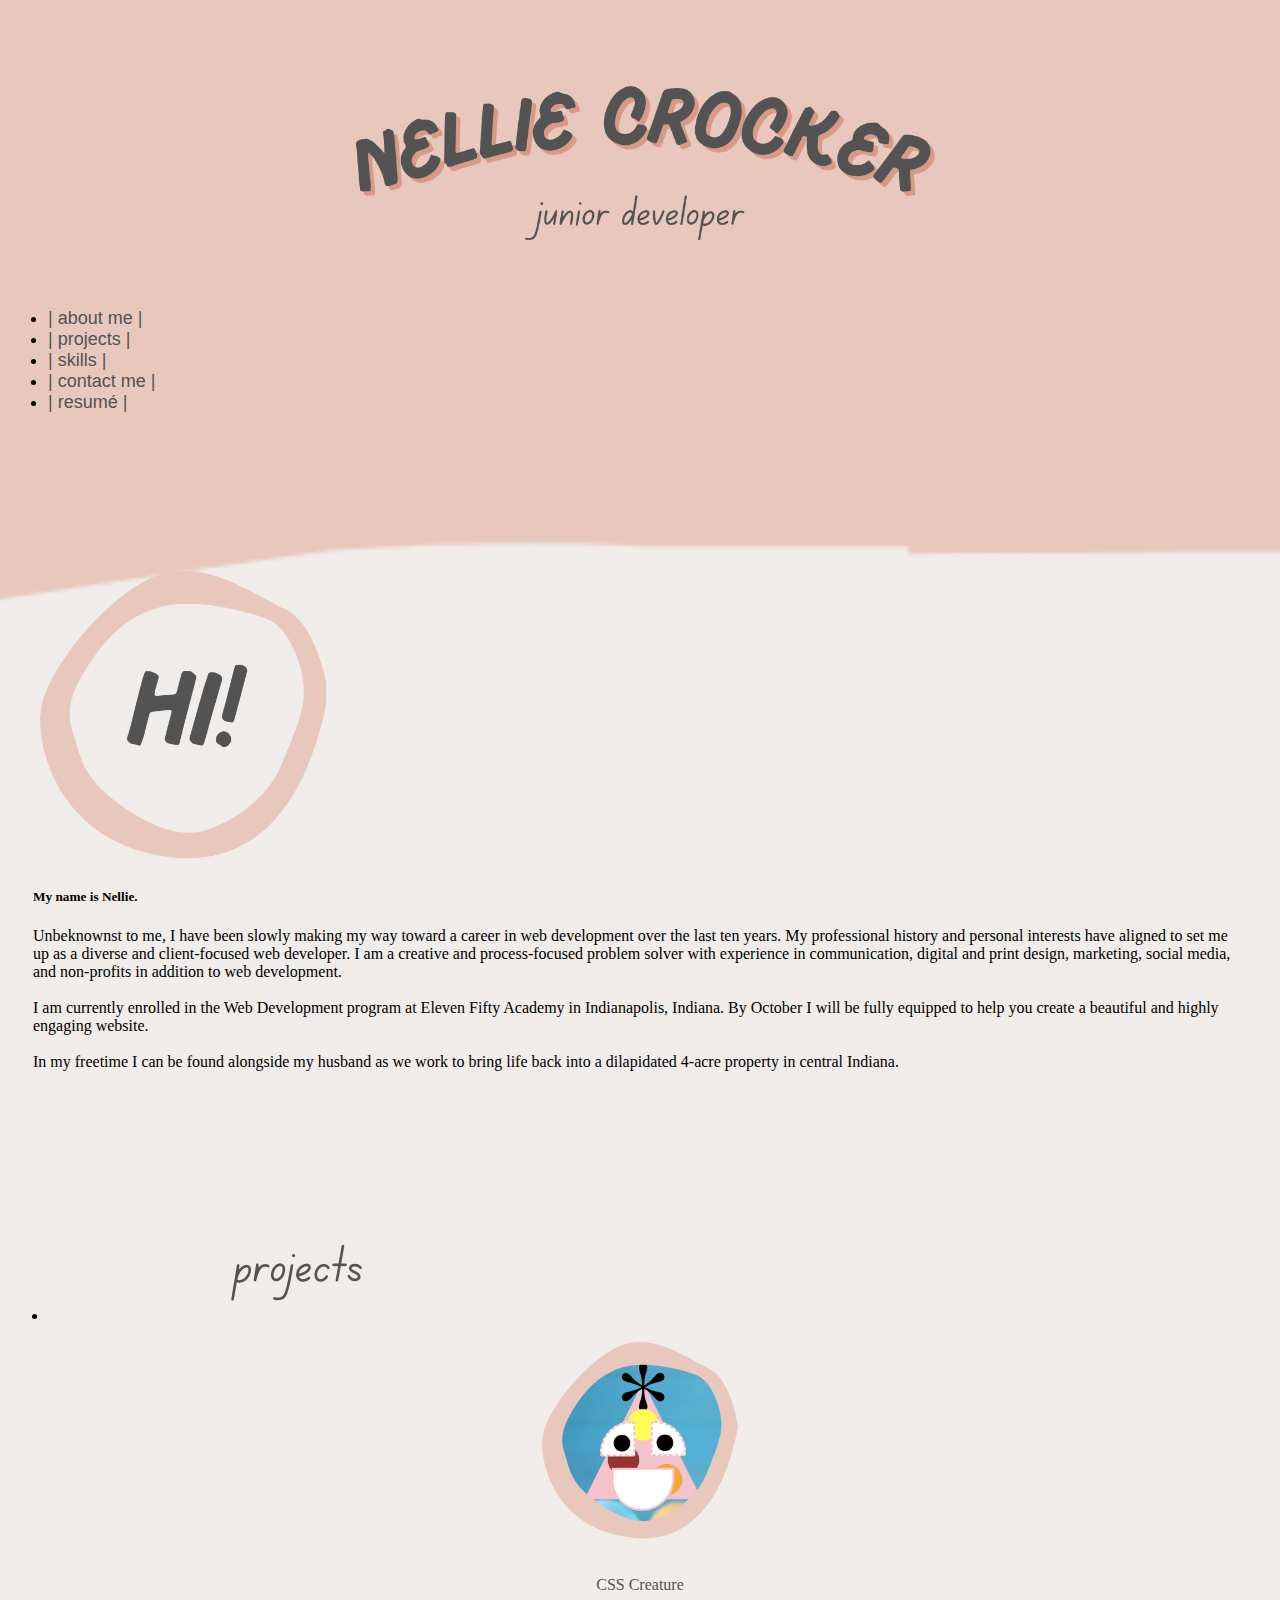
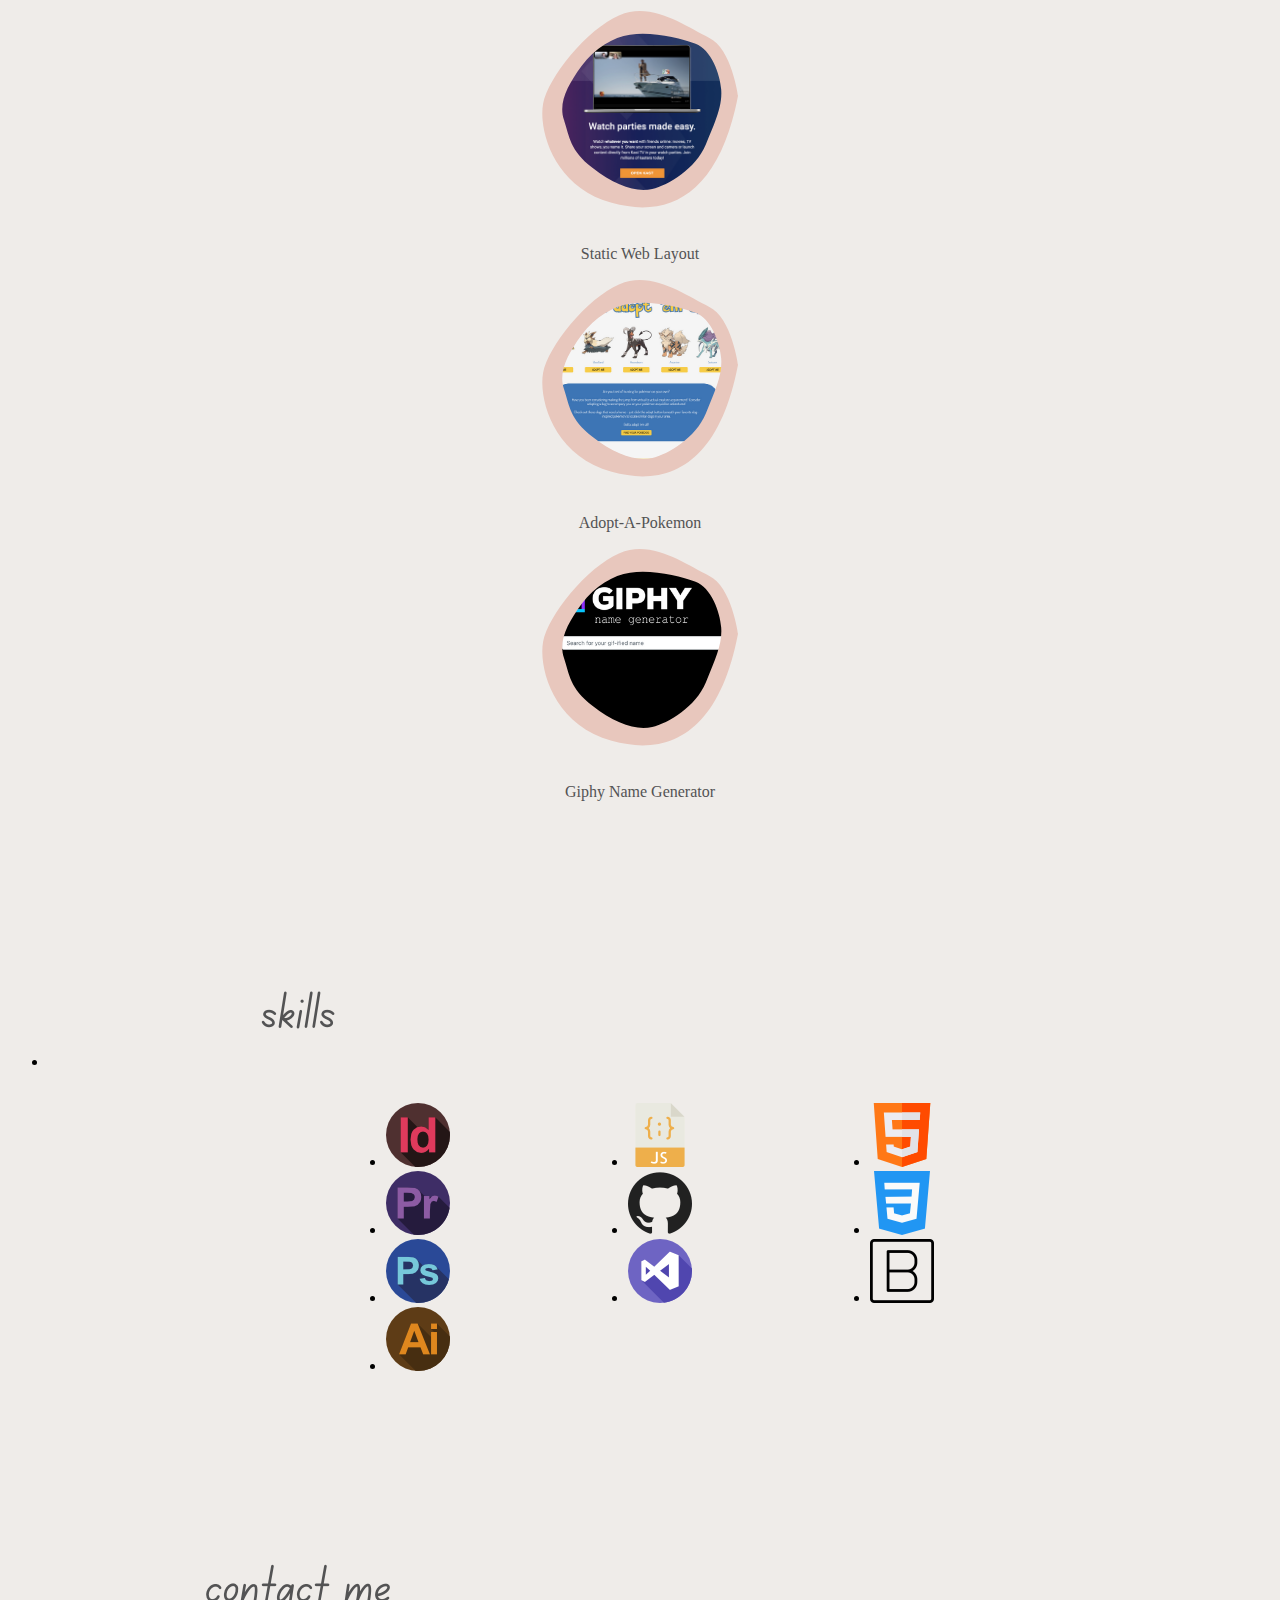
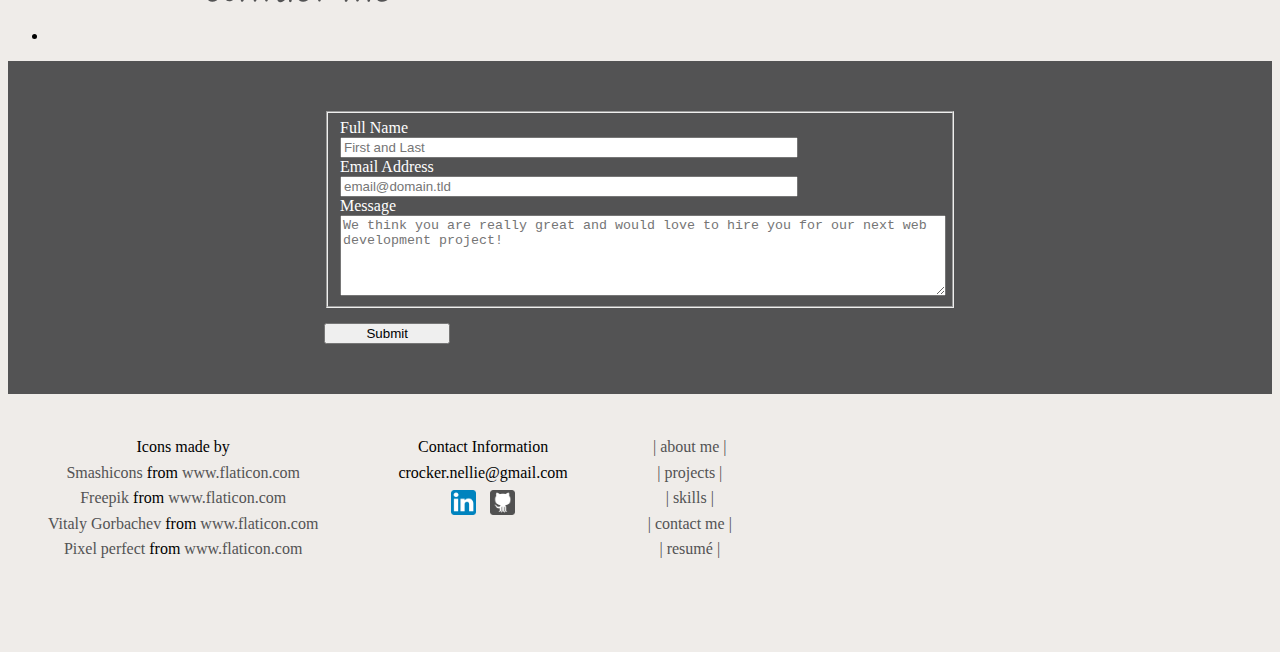
==== index.html @ 7c0ed6fa "hyperlinked social icons" ====
<!DOCTYPE html>
<html lang="en">

<head>
    <meta charset="UTF-8">
    <meta http-equiv="X-UA-Compatible" content="IE=edge">
    <meta name="viewport" content="width=device-width, initial-scale=1.0">
    <title>Nellie Crocker - Portfolio</title>
    <!-- Main stylesheet -->
    <link rel="stylesheet" href="style.css">
    <!-- Bootstrap CSS-->
    <link href="https://cdn.jsdelivr.net/npm/bootstrap@5.0.0-beta3/dist/css/bootstrap.min.css" rel="stylesheet"
        integrity="sha384-eOJMYsd53ii+scO/bJGFsiCZc+5NDVN2yr8+0RDqr0Ql0h+rP48ckxlpbzKgwra6" crossorigin="anonymous">
</head>

<body class="body-general">
    <img id="header-image" class="img-fluid" src="./assets/logo2.png" alt="...">
    <!-- Navbar -->
    </div>
    <ul id="nav-bar" class="nav justify-content-center">
        <li>
            <a class="nav-link active" aria-current="page" href="#about-me-nav">| about me |</a>
        </li>
        <li>
            <a class="nav-link" href="#projects-nav">| projects |</a>
        </li>
        <li>
            <a class="nav-link" href="#skills-nav">| skills |</a>
        </li>
        <li>
            <a class="nav-link" href="#contact-nav">| contact me |</a>
        </li>
        <li>
            <a class="nav-link"
                href="https://drive.google.com/file/d/1Irsy0j0ZuKn8cSu6EXCxJ5TBGZnYmCjo/view?usp=sharing"
                target="_blank">| resumé |</a>
        </li>
    </ul>

    <!-- About me -->
    <header>
        <section id="about-me-nav">
            <div class="container">
                <div class="card mb-3"
                    style="background-color: transparent; border: none; margin: 150px 25px 100px 25px;">
                    <div class="row g-0">
                        <div class="col-md-4" style="justify-content: center;">
                            <img id="card-image" src="./assets/hi-circle.png" alt="...">
                        </div>
                        <div class="col-md-8">
                            <div class="card-body">
                                <h5 class="card-title">My name is Nellie.</h5>
                                <p class="card-text">Unbeknownst to me, I have been
                                    slowly making my way toward a career in web development over the last ten years. My
                                    professional history
                                    and personal interests have aligned to set me up as a diverse and client-focused web
                                    developer. I am a
                                    creative and process-focused
                                    problem solver with experience in
                                    communication, digital and print design,
                                    marketing, social media, and non-profits in addition to web development.<br><br>I am currently enrolled in the Web Development program at Eleven Fifty Academy in Indianapolis, Indiana. By October I will be fully equipped to help you create a beautiful and highly engaging website.<br><br>In
                                    my
                                    freetime I can be
                                    found alongside my husband as we work to bring life back into a dilapidated 4-acre
                                    property in central
                                    Indiana.</p>

                            </div>
                        </div>
                    </div>
                </div>

            </div>
        </section>
    </header>

    <!-- Projects -->
    <ul id="projects-nav" class="nav-bar nav justify-content-center">
        <li class="nav-item">
            <img src="./assets/projects.png" alt="">
        </li>
    </ul>
    <section>
        <div class="container">
            <div class="row">

                <div class="col-sm">
                    <a href="https://codepen.io/nelliecrocker/pen/yLgYMJY" target="_blank">
                        <img class="project-image" src="assets/project1.png">
                        <p>CSS Creature</p>
                    </a>
                </div>
                <div class="col-sm">
                    <a href="https://nelliecrocker.github.io/StaticWebsite/" target="_blank">
                        <img class="project-image" src="assets/project3.png">
                        <p>Static Web Layout</p>
                    </a>
                </div>
                <div class="col-sm">
                    <a href="https://nelliecrocker.github.io/APIChallengeOne/" target="_blank">
                        <img class="project-image" src="assets/project2.png">
                        <p>Adopt-A-Pokemon</p>
                    </a>
                </div>
                <div class="col-sm">
                    <a href="https://nelliecrocker.github.io/APIChallengeOne/" target="_blank">
                        <img class="project-image" src="assets/project4.png">
                        <p>Giphy Name Generator</p>
                    </a>
                </div>
            </div>
        </div>
    </section>


    <!-- Skills -->
    <section id="skills-nav">
        <ul class="nav-bar nav justify-content-center">
            <li class="nav-item">
                <img src="./assets/skills.png" alt="">
            </li>
        </ul>
        <div id="skills-list">
            <div class="card bg-transparent border-0">
                <ul class="list-group list-group-flush ">
                    <li class="list-group-item bg-transparent border-0"><img src="./assets/004-indesign.png"></li>
                    <li class="list-group-item bg-transparent border-0"><img src="./assets/003-premier.png"></li>
                    <li class="list-group-item bg-transparent border-0"><img src="./assets/006-photoshop.png"></li>
                    <li class="list-group-item bg-transparent border-0"><img src="./assets/005-illustrator.png"></li>
                </ul>
            </div>
            <div class="card bg-transparent border-0">
                <ul class="list-group list-group-flush border-0">
                    <li class="list-group-item bg-transparent border-0">
                        <img src="./assets/002-javascript.png" alt="">
                    </li>
                    <li class="list-group-item bg-transparent border-0">
                        <img src="./assets/007-github.png" alt="">
                    </li>
                    <li class="list-group-item bg-transparent border-0">
                        <img src="./assets/010-visual-studio.png" alt="">
                    </li>
                </ul>
            </div>
            <div class="card bg-transparent border-0">
                <ul class="list-group list-group-flush border-0">
                    <li class="list-group-item bg-transparent border-0">
                        <img src="./assets/001-html.png" alt="">
                    </li>
                    <li class="list-group-item bg-transparent border-0">
                        <img src="./assets/008-css-3.png" alt="">
                    </li>
                    <li class="list-group-item bg-transparent border-0">
                        <img src="./assets/009-bootstrap.png" alt="">
                    </li>
                </ul>
            </div>
        </div>

    </section>
    <!-- Contact Form -->
    <ul id="contact-nav" class="nav-bar nav justify-content-center">
        <li class="nav-item">
            <img src="./assets/contact.png" alt="">
        </li>
    </ul>

    <section class="form-background">
        <div class="container">
            <div class="row">
                <div class="col-sm">
                    <div id="form-body" class="card">
                        <div class="card-body">
                            <form id="fs-frm" name="simple-contact-form" accept-charset="utf-8"
                                action="https://formspree.io/f/xleadvrn" method="post">
                                <fieldset id="fs-frm-inputs">
                                    <label for="full-name">Full Name</label>
                                    <input type="text" name="name" id="full-name" placeholder="First and Last"
                                        required="">
                                    <label for="email-address">Email Address</label>
                                    <input type="email" name="_replyto" id="email-address"
                                        placeholder="email@domain.tld" required="">
                                    <label for="message">Message</label>
                                    <textarea rows="5" name="message" id="message"
                                        placeholder="We think you are really great and would love to hire you for our next web development project!"
                                        required=""></textarea>
                                    <input type="hidden" name="_subject" id="email-subject"
                                        value="Contact Form Submission">
                                </fieldset>
                                <input type="submit" value="Submit" id="form-button">
                            </form>

                        </div>
                    </div>
                </div>

    </section>
    <!-- Footer -->
    <footer id="footer" class="footer mt-auto py-3 bg-light">
        <div class="container">
            <span class="text-muted">
                <div class="footer-text">Icons made by <br><a href="https://www.flaticon.com/authors/smashicons"
                        title="Smashicons">Smashicons</a> from <a href="https://www.flaticon.com/"
                        title="Flaticon">www.flaticon.com</a><br><a href="https://www.freepik.com"
                        title="Freepik">Freepik</a> from <a href="https://www.flaticon.com/"
                        title="Flaticon">www.flaticon.com</a><br><a
                        href="https://www.flaticon.com/authors/vitaly-gorbachev" title="Vitaly Gorbachev">Vitaly
                        Gorbachev</a> from <a href="https://www.flaticon.com/" title="Flaticon">www.flaticon.com</a>
                    <br><a href="https://www.flaticon.com/authors/pixel-perfect" title="Pixel perfect">Pixel perfect</a>
                    from <a href="https://www.flaticon.com/" title="Flaticon">www.flaticon.com</a>
                </div>
            </span>

        </div>
        <div class="container">
            <span class="text-muted">

                <div class="footer-text">Contact Information<br>
                    crocker.nellie@gmail.com<br>
                    <div>
                        <a href="https://www.linkedin.com/in/nellie-crocker-1389002a/" target="_blank">
                        <img id="social-icons" src="./assets/iconfinder_linkedin_386655.png"></a>
                        <a href="https://github.com/nelliecrocker" target="_blank">
                        <img id="social-icons" src="./assets/iconfinder_github_386637.png"></a>

                    </div>
                </div>
            </span>

        </div>
        <div class="container">
            <span class="text-muted">
                <div class="footer-text">
                    <a class="footer-item" href="#about-me-nav">| about me |</a><br>
                    <a class="footer-item" href="#projects-nav">| projects |</a><br>
                    <a class="footer-item" href="#skills-nav">| skills |</a><br>
                    <a class="footer-item" href="#contact-nav">| contact me |</a><br>
                    <a class="footer-item"
                        href="https://drive.google.com/file/d/1Irsy0j0ZuKn8cSu6EXCxJ5TBGZnYmCjo/view?usp=sharing"
                        target="_blank">| resumé |</a>

                </div>
            </span>

        </div>

    </footer>

    <!--  -->






    <!-- Bootstrap JS -->
    <script src="https://cdn.jsdelivr.net/npm/bootstrap@5.0.0-beta3/dist/js/bootstrap.bundle.min.js"
        integrity="sha384-JEW9xMcG8R+pH31jmWH6WWP0WintQrMb4s7ZOdauHnUtxwoG2vI5DkLtS3qm9Ekf"
        crossorigin="anonymous"></script>
</body>

</html>
---- style.css ----
html {
    scroll-behavior: smooth;
  }

.body-general {
    background-color: #e8c7bd;
    background-image: url("./assets/tanoverlay2.png");
    background-position: center; 
    background-repeat: no-repeat; 
    background-size: cover; 
}

section {
    margin-bottom: 150px;
}

#header-image {
    display: flex;
    max-height: 300px;
    min-height: 100px;
    justify-content: center;
    margin-right: auto;
    margin-left: auto;
}

#nav-bar {
    font-family: 'Segoe UI', Tahoma, Geneva, Verdana, sans-serif;
    font-size: large;
    /* background-color: white; */
    margin: 0px auto 20px auto;
}

a {
    color:#535354 !important;
    text-decoration: none !important;
}

.col-sm {
    display:flex;
    justify-content:space-evenly;
}

card-body {
    border: 0px;
    border-color: transparent;
}

#card-style {
    border: 0px; 
    background: none;
}

#card-image {
    width: 300px;
    height: auto;
}

#card-text2 {
    color: #535354;
    padding: 40px 40px 40px 40px;

}

#projects {
    display: flex;
    margin-top: 50px;
    margin-bottom: 200px;
    justify-content: space-evenly;
    
}

.project-image {
    border: 0px transparent;
    /* border-radius: 80px; */
    height: 200px;
    width: 200px;
    /* box-shadow: 5px 5px 3px gray; */
    margin-bottom: 15px;
    align-content: center;
    /* filter: opacity(40%) */
}

a > p {
    color: #535354;
    text-align: center;
    text-decoration: none;
    font-size:medium;

}

a:hover {
    transition: all .2s ease-in-out; 
    transform: scale(1.15);

}

a>img:hover {
    transition: all .2s ease-in-out; 
    transform: scale(1.1);
    filter: none;

}


#skills-list {
display: flex;
justify-content: space-evenly;
background-color: transparent;
margin-left: 200px;
margin-right: 200px;
}

.skills-card {
    background-color: transparent;
    border: none;
}


#form-body {
    background-color: #535354;
    color: white;
    padding-top: 25px;
    padding-bottom: 25px;
    width: 50%;
    border: none;
    
}

.form-background {
    background-color: #535354;
    color: white;
    padding-top: 25px;
    padding-bottom: 25px;
    margin-bottom: 0px;
        
 }
    
input {
    display: flex;
    width: 75%;
    }

textarea {
    display: flex;
    width: 100%
}

#form-button {
    width: 20%;
    margin-top: 15px;
    
}

#social-icons {
    width: 25px;
    height: 25px;
    margin: 5px;
}

#footer {
    display: flex;
    width: 100%;
    height: 250px;
    bottom: 0;
    line-height: 1.6;
}

.footer-text {
    padding-top: 40px;
    padding-right: 40px;
    padding-left: 40px;
    padding-bottom: 0px;
    margin-bottom: 0px;
    text-align: center;;
}

.footer-item {
    list-style-type: none;
    padding: 0px;
}
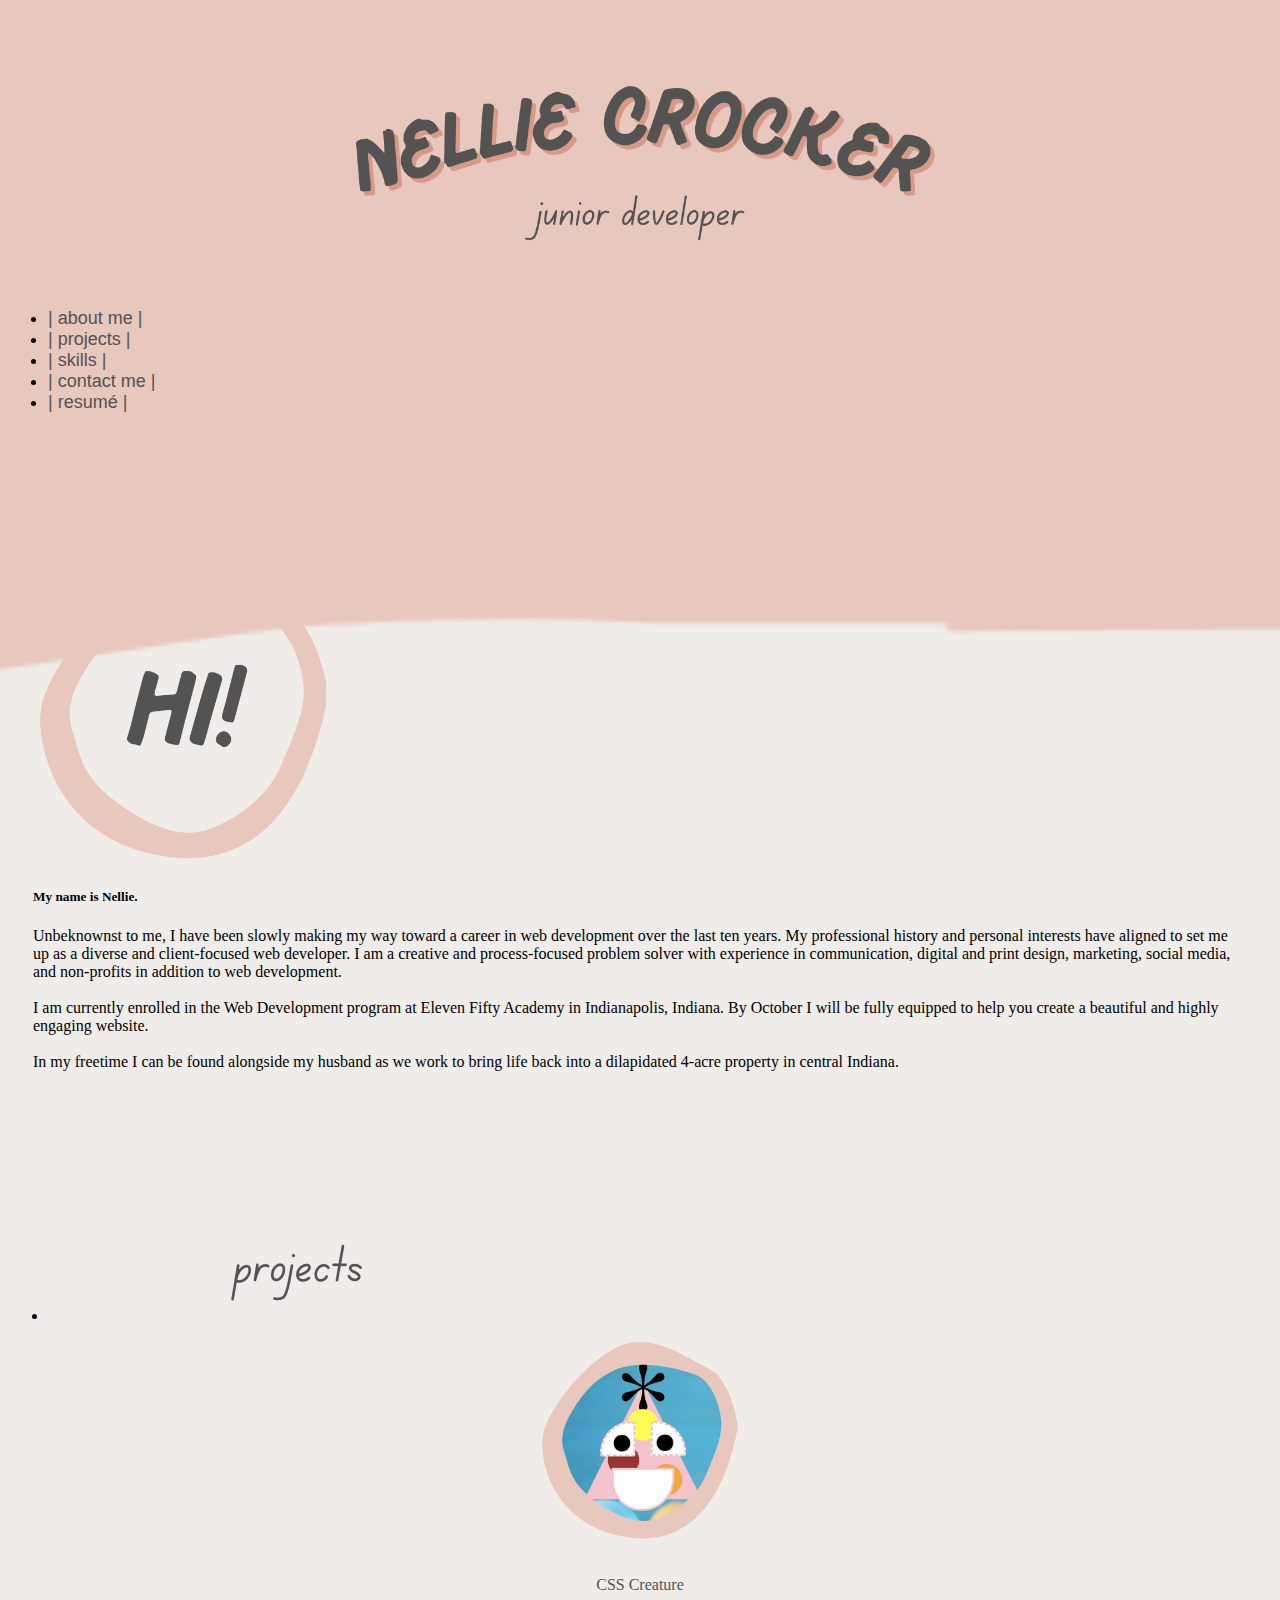
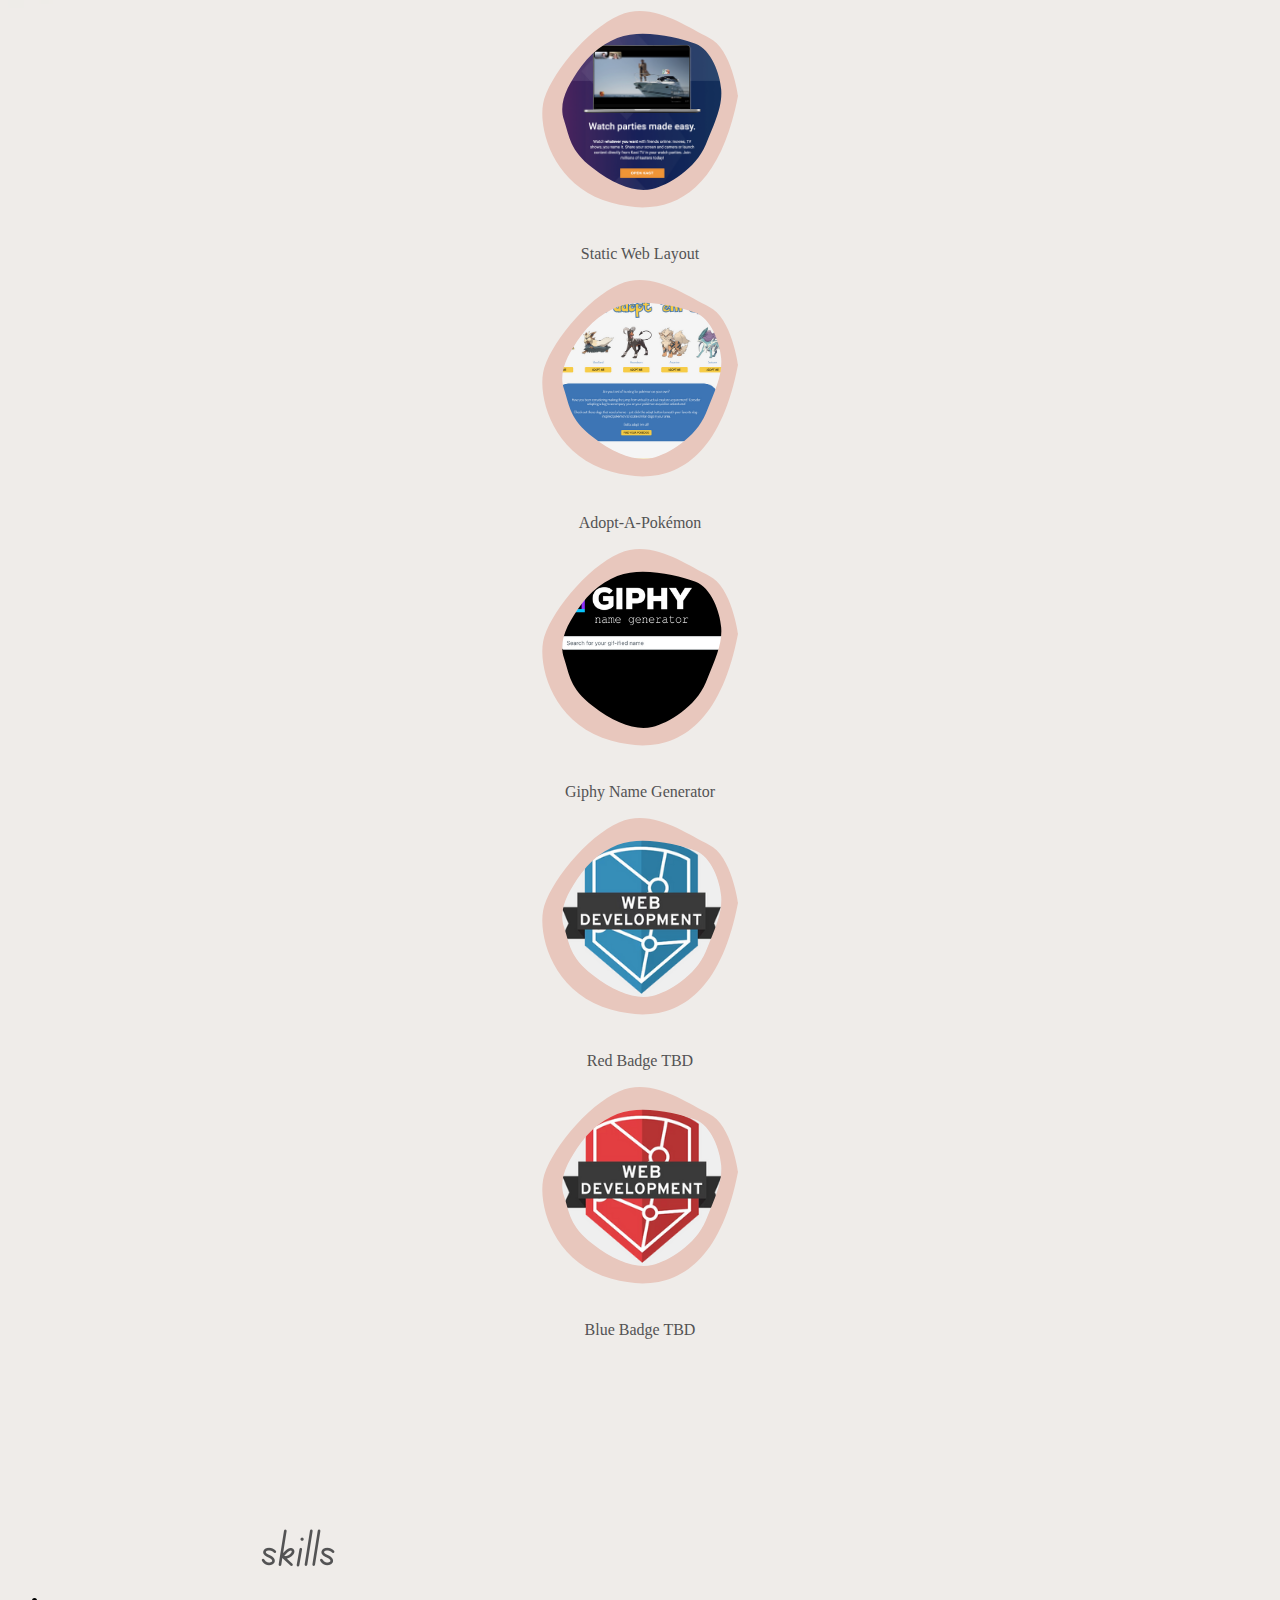
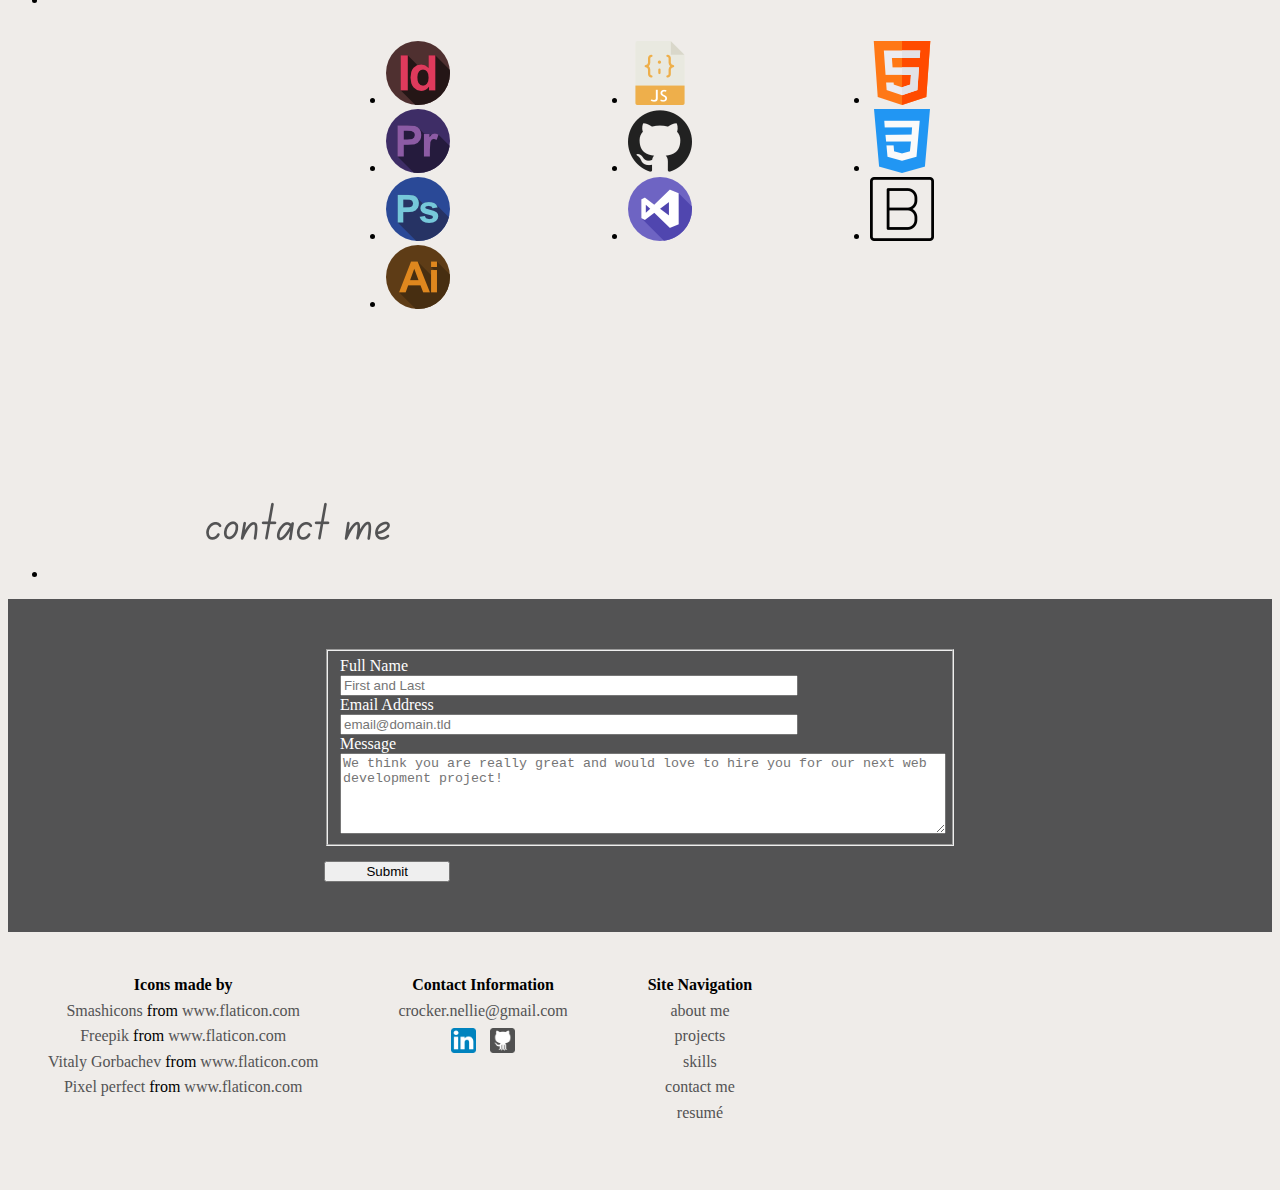
==== commit 67dee32a: "added 2 more projects and changed formatting on bottom navigation" ====
--- a/index.html
+++ b/index.html
@@ -83,7 +83,6 @@
     <section>
         <div class="container">
             <div class="row">
-
                 <div class="col-sm">
                     <a href="https://codepen.io/nelliecrocker/pen/yLgYMJY" target="_blank">
                         <img class="project-image" src="assets/project1.png">
@@ -99,15 +98,30 @@
                 <div class="col-sm">
                     <a href="https://nelliecrocker.github.io/APIChallengeOne/" target="_blank">
                         <img class="project-image" src="assets/project2.png">
-                        <p>Adopt-A-Pokemon</p>
-                    </a>
-                </div>
+                        <p>Adopt-A-Pokémon</p>
+                    </a>
+                </div>
+            </div>
+            <div class="row">
                 <div class="col-sm">
                     <a href="https://nelliecrocker.github.io/APIChallengeOne/" target="_blank">
                         <img class="project-image" src="assets/project4.png">
                         <p>Giphy Name Generator</p>
                     </a>
                 </div>
+                <div class="col-sm">
+                    <a href="#" target="_blank">
+                        <img class="project-image" src="assets/bluebadge.png">
+                        <p>Red Badge TBD</p>
+                    </a>
+                </div>
+                <div class="col-sm">
+                    <a href="#" target="_blank">
+                        <img class="project-image" src="assets/redbadge.png">
+                        <p>Blue Badge TBD</p>
+                    </a>
+                </div>
+                
             </div>
         </div>
     </section>
@@ -199,7 +213,7 @@
     <footer id="footer" class="footer mt-auto py-3 bg-light">
         <div class="container">
             <span class="text-muted">
-                <div class="footer-text">Icons made by <br><a href="https://www.flaticon.com/authors/smashicons"
+                <div class="footer-text"><strong>Icons made by</strong><br><a href="https://www.flaticon.com/authors/smashicons"
                         title="Smashicons">Smashicons</a> from <a href="https://www.flaticon.com/"
                         title="Flaticon">www.flaticon.com</a><br><a href="https://www.freepik.com"
                         title="Freepik">Freepik</a> from <a href="https://www.flaticon.com/"
@@ -215,8 +229,8 @@
         <div class="container">
             <span class="text-muted">
 
-                <div class="footer-text">Contact Information<br>
-                    crocker.nellie@gmail.com<br>
+                <div class="footer-text"><strong>Contact Information</strong><br>
+                    <a href="mailto:crocker.nellie@gmail.com">crocker.nellie@gmail.com</a><br>
                     <div>
                         <a href="https://www.linkedin.com/in/nellie-crocker-1389002a/" target="_blank">
                         <img id="social-icons" src="./assets/iconfinder_linkedin_386655.png"></a>
@@ -231,13 +245,14 @@
         <div class="container">
             <span class="text-muted">
                 <div class="footer-text">
-                    <a class="footer-item" href="#about-me-nav">| about me |</a><br>
-                    <a class="footer-item" href="#projects-nav">| projects |</a><br>
-                    <a class="footer-item" href="#skills-nav">| skills |</a><br>
-                    <a class="footer-item" href="#contact-nav">| contact me |</a><br>
+                    <strong>Site Navigation</strong><br>
+                    <a class="footer-item" href="#about-me-nav">about me</a><br>
+                    <a class="footer-item" href="#projects-nav">projects</a><br>
+                    <a class="footer-item" href="#skills-nav">skills</a><br>
+                    <a class="footer-item" href="#contact-nav">contact me</a><br>
                     <a class="footer-item"
                         href="https://drive.google.com/file/d/1Irsy0j0ZuKn8cSu6EXCxJ5TBGZnYmCjo/view?usp=sharing"
-                        target="_blank">| resumé |</a>
+                        target="_blank">resumé</a>
 
                 </div>
             </span>
--- a/style.css
+++ b/style.css
@@ -61,13 +61,6 @@
 
 }
 
-#projects {
-    display: flex;
-    margin-top: 50px;
-    margin-bottom: 200px;
-    justify-content: space-evenly;
-    
-}
 
 .project-image {
     border: 0px transparent;
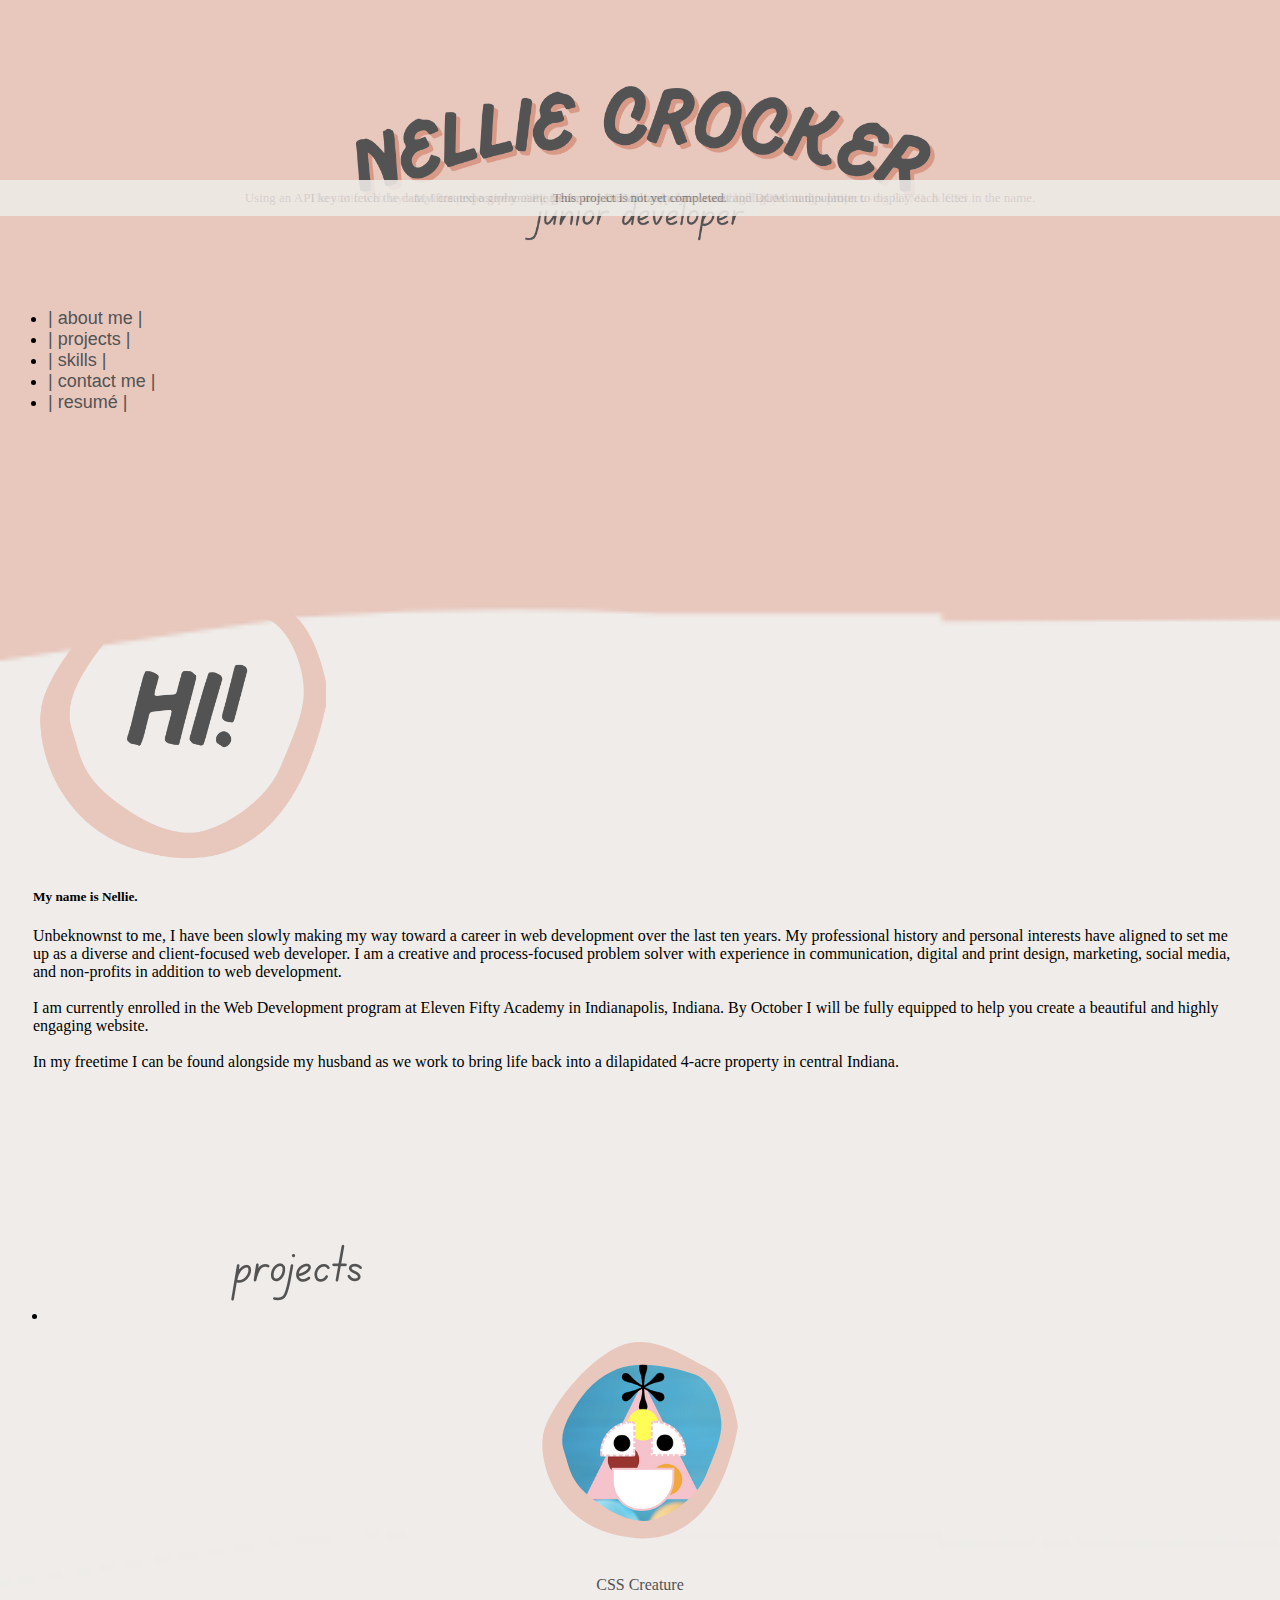
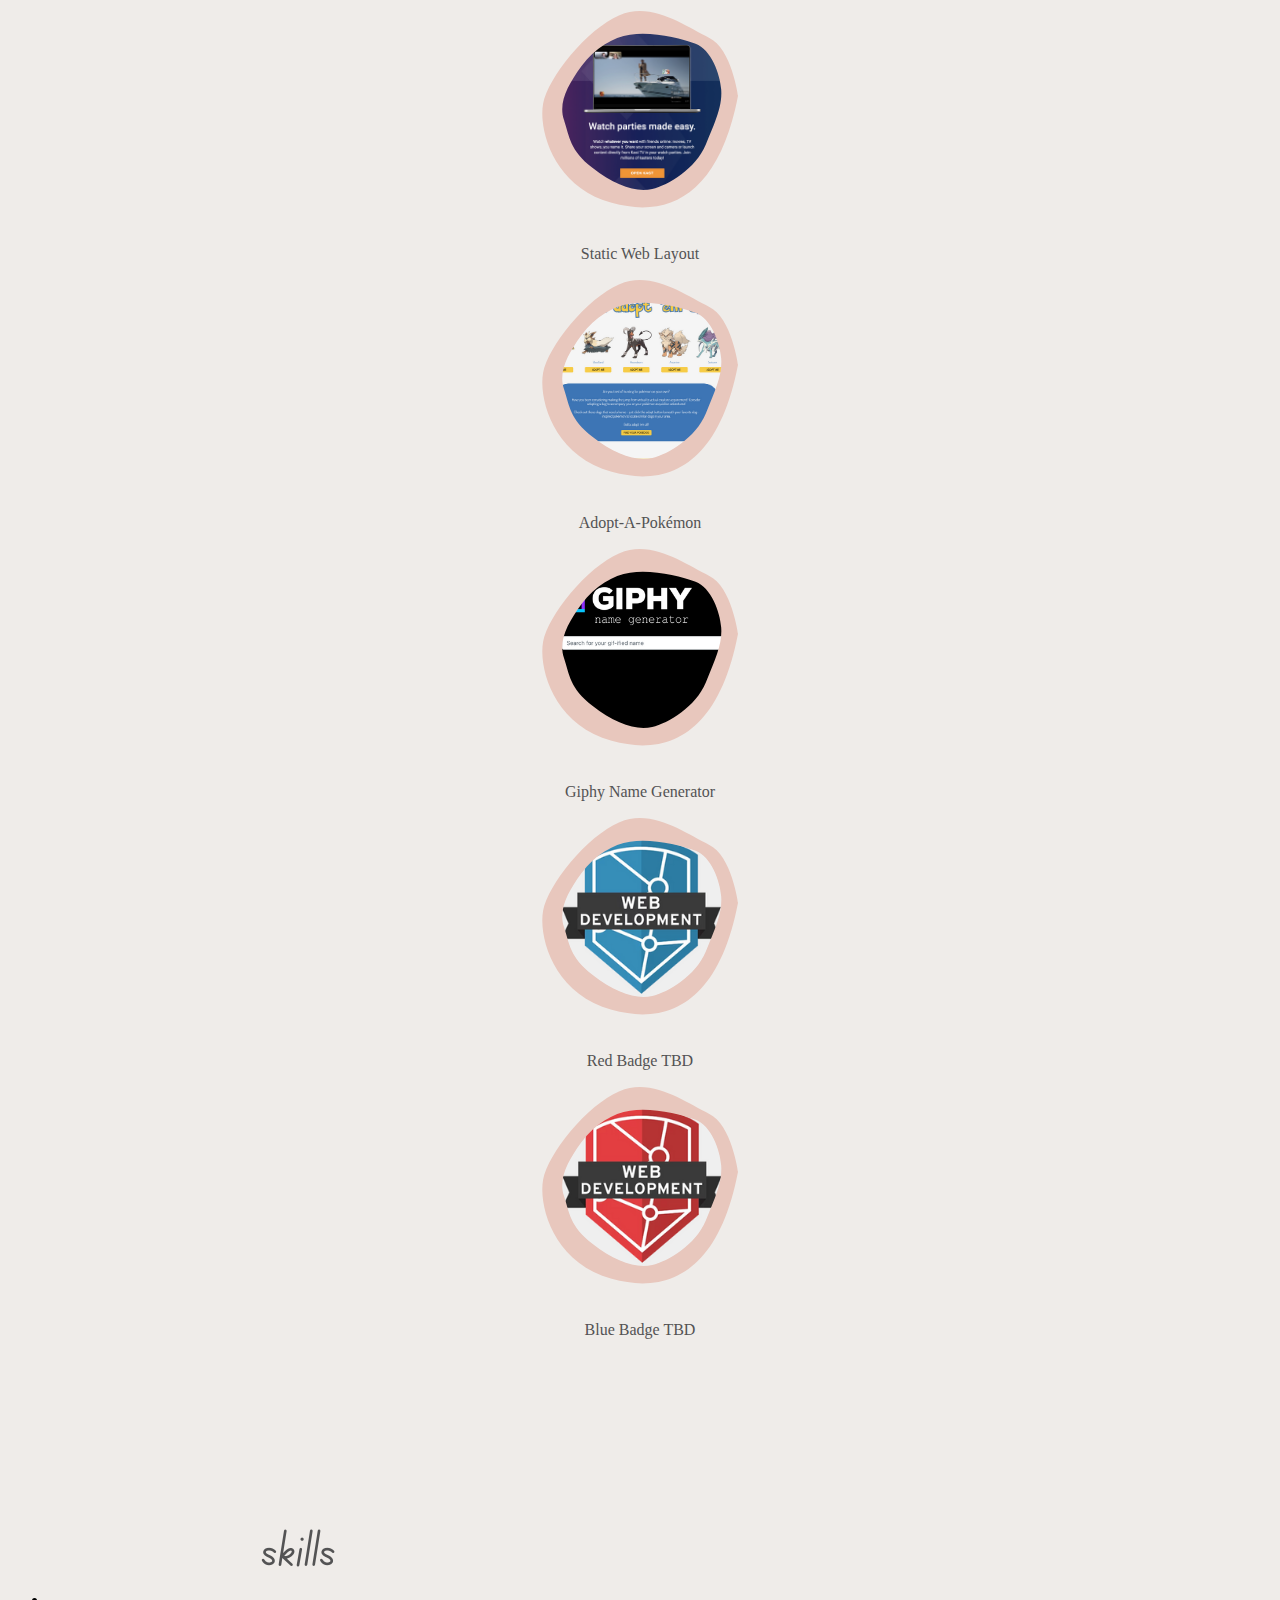
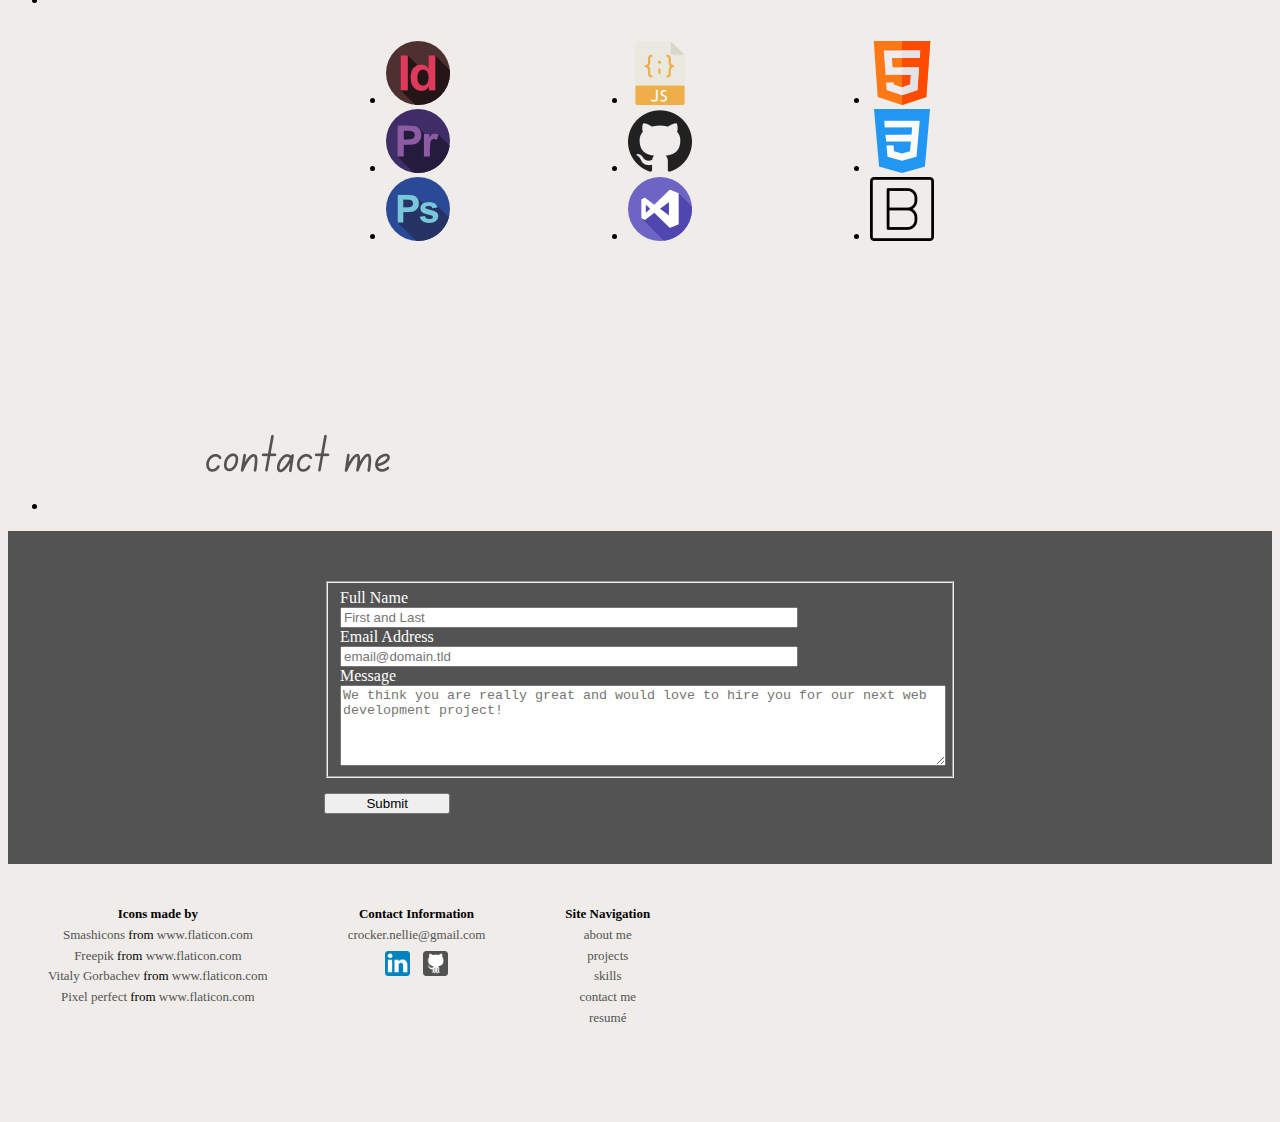
==== commit aa33bd6f: "added hover effect with text explaining projects" ====
--- a/index.html
+++ b/index.html
@@ -81,43 +81,60 @@
         </li>
     </ul>
     <section>
-        <div class="container">
+        <div class="container projects">
             <div class="row">
                 <div class="col-sm">
                     <a href="https://codepen.io/nelliecrocker/pen/yLgYMJY" target="_blank">
                         <img class="project-image" src="assets/project1.png">
-                        <p>CSS Creature</p>
-                    </a>
+                        <div class="overlay">
+                            <div class="text">This creature was designed using CSS properties to create the shapes and colors.</div>
+                          </div>
+                    <p>CSS Creature</p></a>
                 </div>
                 <div class="col-sm">
                     <a href="https://nelliecrocker.github.io/StaticWebsite/" target="_blank">
                         <img class="project-image" src="assets/project3.png">
+                        <div class="overlay">
+                            <div class="text">The static web layout was a project where we create an identical copy from scratch of an existing website using HTML & CSS.</div>
+                          </div>
                         <p>Static Web Layout</p>
                     </a>
                 </div>
                 <div class="col-sm">
                     <a href="https://nelliecrocker.github.io/APIChallengeOne/" target="_blank">
                         <img class="project-image" src="assets/project2.png">
+                        <div class="overlay">
+                            <div class="text">My first exposure to API, fetch, and DOM manipulation are highlighted in this project.</div>
+                          </div>
                         <p>Adopt-A-Pokémon</p>
                     </a>
                 </div>
             </div>
             <div class="row">
                 <div class="col-sm">
-                    <a href="https://nelliecrocker.github.io/APIChallengeOne/" target="_blank">
+                    <a href="https://nelliecrocker.github.io/APIChallenge2/" target="_blank">
                         <img class="project-image" src="assets/project4.png">
+                        <div class="overlay">
+                            <div class="text">Using an API key to fetch the data, I created a giphy name generator and utilized async/await and DOM manipulation to display each letter in the name.</div>
+                          </div>
                         <p>Giphy Name Generator</p>
                     </a>
                 </div>
                 <div class="col-sm">
                     <a href="#" target="_blank">
                         <img class="project-image" src="assets/bluebadge.png">
+                        <div class="overlay">
+                            <div class="text">This project is not yet completed.</div>
+                          </div>
                         <p>Red Badge TBD</p>
                     </a>
                 </div>
                 <div class="col-sm">
                     <a href="#" target="_blank">
                         <img class="project-image" src="assets/redbadge.png">
+                        <div class="overlay">
+                            <div class="text">This project is not yet completed.</div>
+                          </div>
                         <p>Blue Badge TBD</p>
                     </a>
                 </div>
@@ -140,7 +157,7 @@
                     <li class="list-group-item bg-transparent border-0"><img src="./assets/004-indesign.png"></li>
                     <li class="list-group-item bg-transparent border-0"><img src="./assets/003-premier.png"></li>
                     <li class="list-group-item bg-transparent border-0"><img src="./assets/006-photoshop.png"></li>
-                    <li class="list-group-item bg-transparent border-0"><img src="./assets/005-illustrator.png"></li>
+                    
                 </ul>
             </div>
             <div class="card bg-transparent border-0">
@@ -210,7 +227,7 @@
 
     </section>
     <!-- Footer -->
-    <footer id="footer" class="footer mt-auto py-3 bg-light">
+    <footer id="footer" class="mt-auto py-3 bg-light">
         <div class="container">
             <span class="text-muted">
                 <div class="footer-text"><strong>Icons made by</strong><br><a href="https://www.flaticon.com/authors/smashicons"
--- a/style.css
+++ b/style.css
@@ -40,6 +40,29 @@
     justify-content:space-evenly;
 }
 
+.projects:hover .overlay {
+    opacity: 1;
+}
+
+.overlay {
+    position: absolute;
+    height: auto;
+    top: 20%;
+    left: 0;
+    right: 0;
+    opacity: 0.3;
+    background-color: #eeece8;
+    
+}
+
+.text {
+    color: #535354;
+    font-size: small;
+    text-align: center;
+    padding: 10px;
+
+}
+
 card-body {
     border: 0px;
     border-color: transparent;
@@ -64,13 +87,10 @@
 
 .project-image {
     border: 0px transparent;
-    /* border-radius: 80px; */
     height: 200px;
     width: 200px;
-    /* box-shadow: 5px 5px 3px gray; */
     margin-bottom: 15px;
     align-content: center;
-    /* filter: opacity(40%) */
 }
 
 a > p {
@@ -84,13 +104,6 @@
 a:hover {
     transition: all .2s ease-in-out; 
     transform: scale(1.15);
-
-}
-
-a>img:hover {
-    transition: all .2s ease-in-out; 
-    transform: scale(1.1);
-    filter: none;
 
 }
 
@@ -141,6 +154,7 @@
 #form-button {
     width: 20%;
     margin-top: 15px;
+    text-align: center;
     
 }
 
@@ -153,18 +167,19 @@
 #footer {
     display: flex;
     width: 100%;
-    height: 250px;
+    min-height: 250px;
     bottom: 0;
     line-height: 1.6;
 }
 
 .footer-text {
+    font-size: small;
     padding-top: 40px;
     padding-right: 40px;
     padding-left: 40px;
     padding-bottom: 0px;
     margin-bottom: 0px;
-    text-align: center;;
+    text-align: center;
 }
 
 .footer-item {
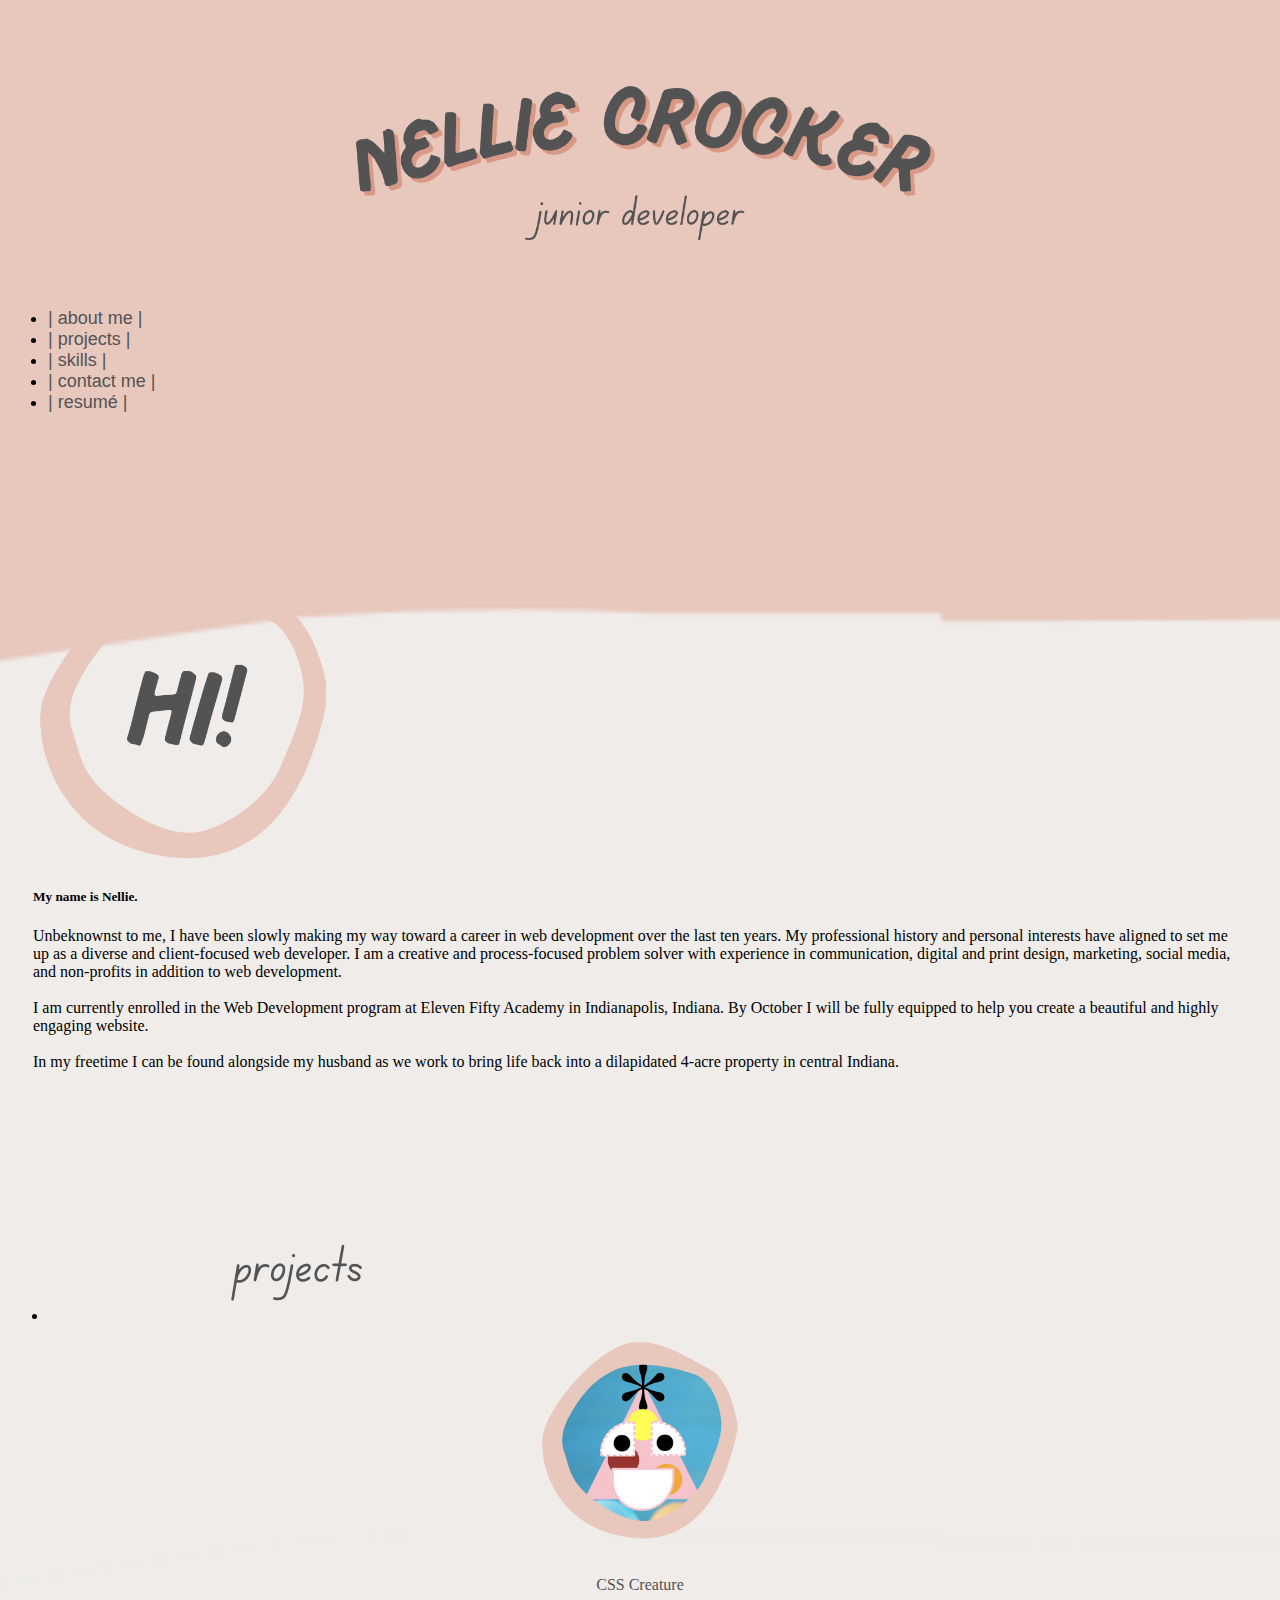
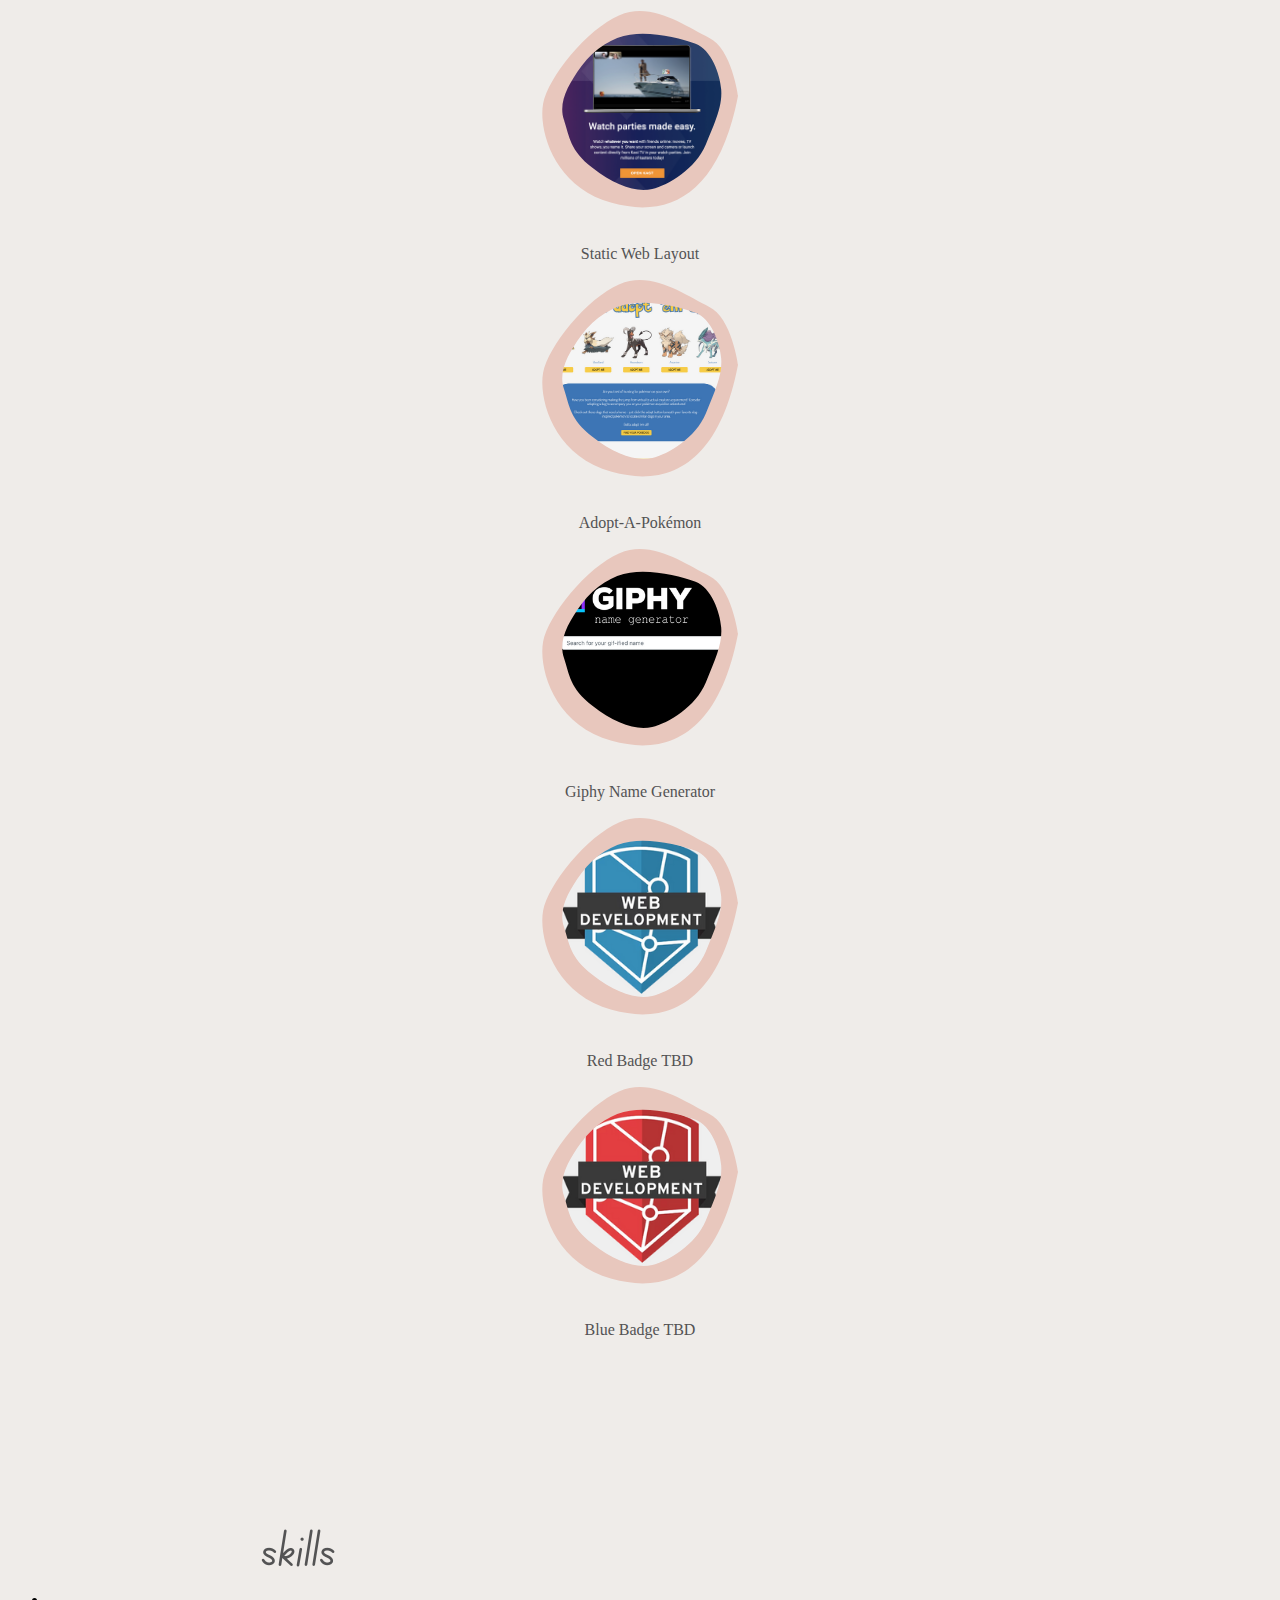
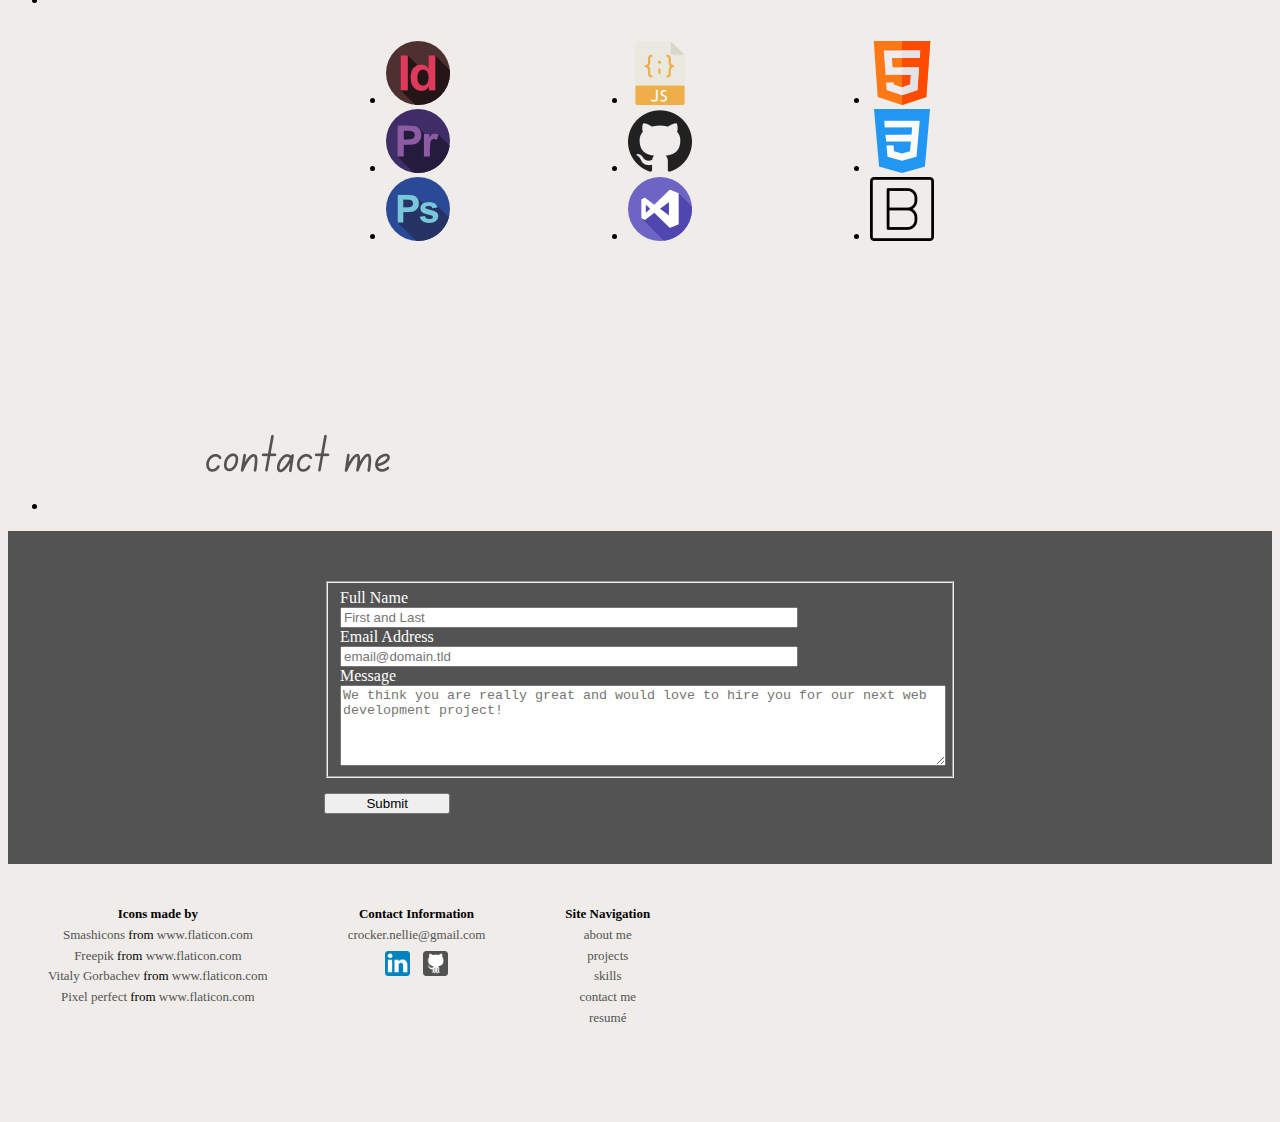
==== commit 3e51dc26: "fixed top bar issue on image hover - still appears, but only on hover" ====
--- a/index.html
+++ b/index.html
@@ -87,7 +87,7 @@
                     <a href="https://codepen.io/nelliecrocker/pen/yLgYMJY" target="_blank">
                         <img class="project-image" src="assets/project1.png">
                         <div class="overlay">
-                            <div class="text">This creature was designed using CSS properties to create the shapes and colors.</div>
+                            <div class="text1">This creature was designed using CSS properties to create the shapes and colors.</div>
                           </div>
                     <p>CSS Creature</p></a>
                 </div>
@@ -95,7 +95,7 @@
                     <a href="https://nelliecrocker.github.io/StaticWebsite/" target="_blank">
                         <img class="project-image" src="assets/project3.png">
                         <div class="overlay">
-                            <div class="text">The static web layout was a project where we create an identical copy from scratch of an existing website using HTML & CSS.</div>
+                            <div class="text1">The static web layout was a project where we create an identical copy from scratch of an existing website using HTML & CSS.</div>
                           </div>
                         <p>Static Web Layout</p>
                     </a>
@@ -104,7 +104,7 @@
                     <a href="https://nelliecrocker.github.io/APIChallengeOne/" target="_blank">
                         <img class="project-image" src="assets/project2.png">
                         <div class="overlay">
-                            <div class="text">My first exposure to API, fetch, and DOM manipulation are highlighted in this project.</div>
+                            <div class="text1">My first exposure to API, fetch, and DOM manipulation are highlighted in this project.</div>
                           </div>
                         <p>Adopt-A-Pokémon</p>
                     </a>
@@ -115,7 +115,7 @@
                     <a href="https://nelliecrocker.github.io/APIChallenge2/" target="_blank">
                         <img class="project-image" src="assets/project4.png">
                         <div class="overlay">
-                            <div class="text">Using an API key to fetch the data, I created a giphy name generator and utilized async/await and DOM manipulation to display each letter in the name.</div>
+                            <div class="text1">Using an API key to fetch the data, I created a giphy name generator and utilized async/await and DOM manipulation to display each letter in the name.</div>
                           </div>
                         <p>Giphy Name Generator</p>
                     </a>
@@ -124,7 +124,7 @@
                     <a href="#" target="_blank">
                         <img class="project-image" src="assets/bluebadge.png">
                         <div class="overlay">
-                            <div class="text">This project is not yet completed.</div>
+                            <div class="text1">This project is not yet completed.</div>
                           </div>
                         <p>Red Badge TBD</p>
                     </a>
@@ -133,7 +133,7 @@
                     <a href="#" target="_blank">
                         <img class="project-image" src="assets/redbadge.png">
                         <div class="overlay">
-                            <div class="text">This project is not yet completed.</div>
+                            <div class="text1">This project is not yet completed.</div>
                           </div>
                         <p>Blue Badge TBD</p>
                     </a>
--- a/style.css
+++ b/style.css
@@ -42,6 +42,7 @@
 
 .projects:hover .overlay {
     opacity: 1;
+    visibility: visible;
 }
 
 .overlay {
@@ -52,10 +53,11 @@
     right: 0;
     opacity: 0.3;
     background-color: #eeece8;
+    visibility: hidden;
     
 }
 
-.text {
+.text1 {
     color: #535354;
     font-size: small;
     text-align: center;
@@ -66,6 +68,7 @@
 card-body {
     border: 0px;
     border-color: transparent;
+    backface-visibility: hidden;
 }
 
 #card-style {
@@ -76,12 +79,12 @@
 #card-image {
     width: 300px;
     height: auto;
+    
 }
 
 #card-text2 {
     color: #535354;
     padding: 40px 40px 40px 40px;
-
 }
 
 
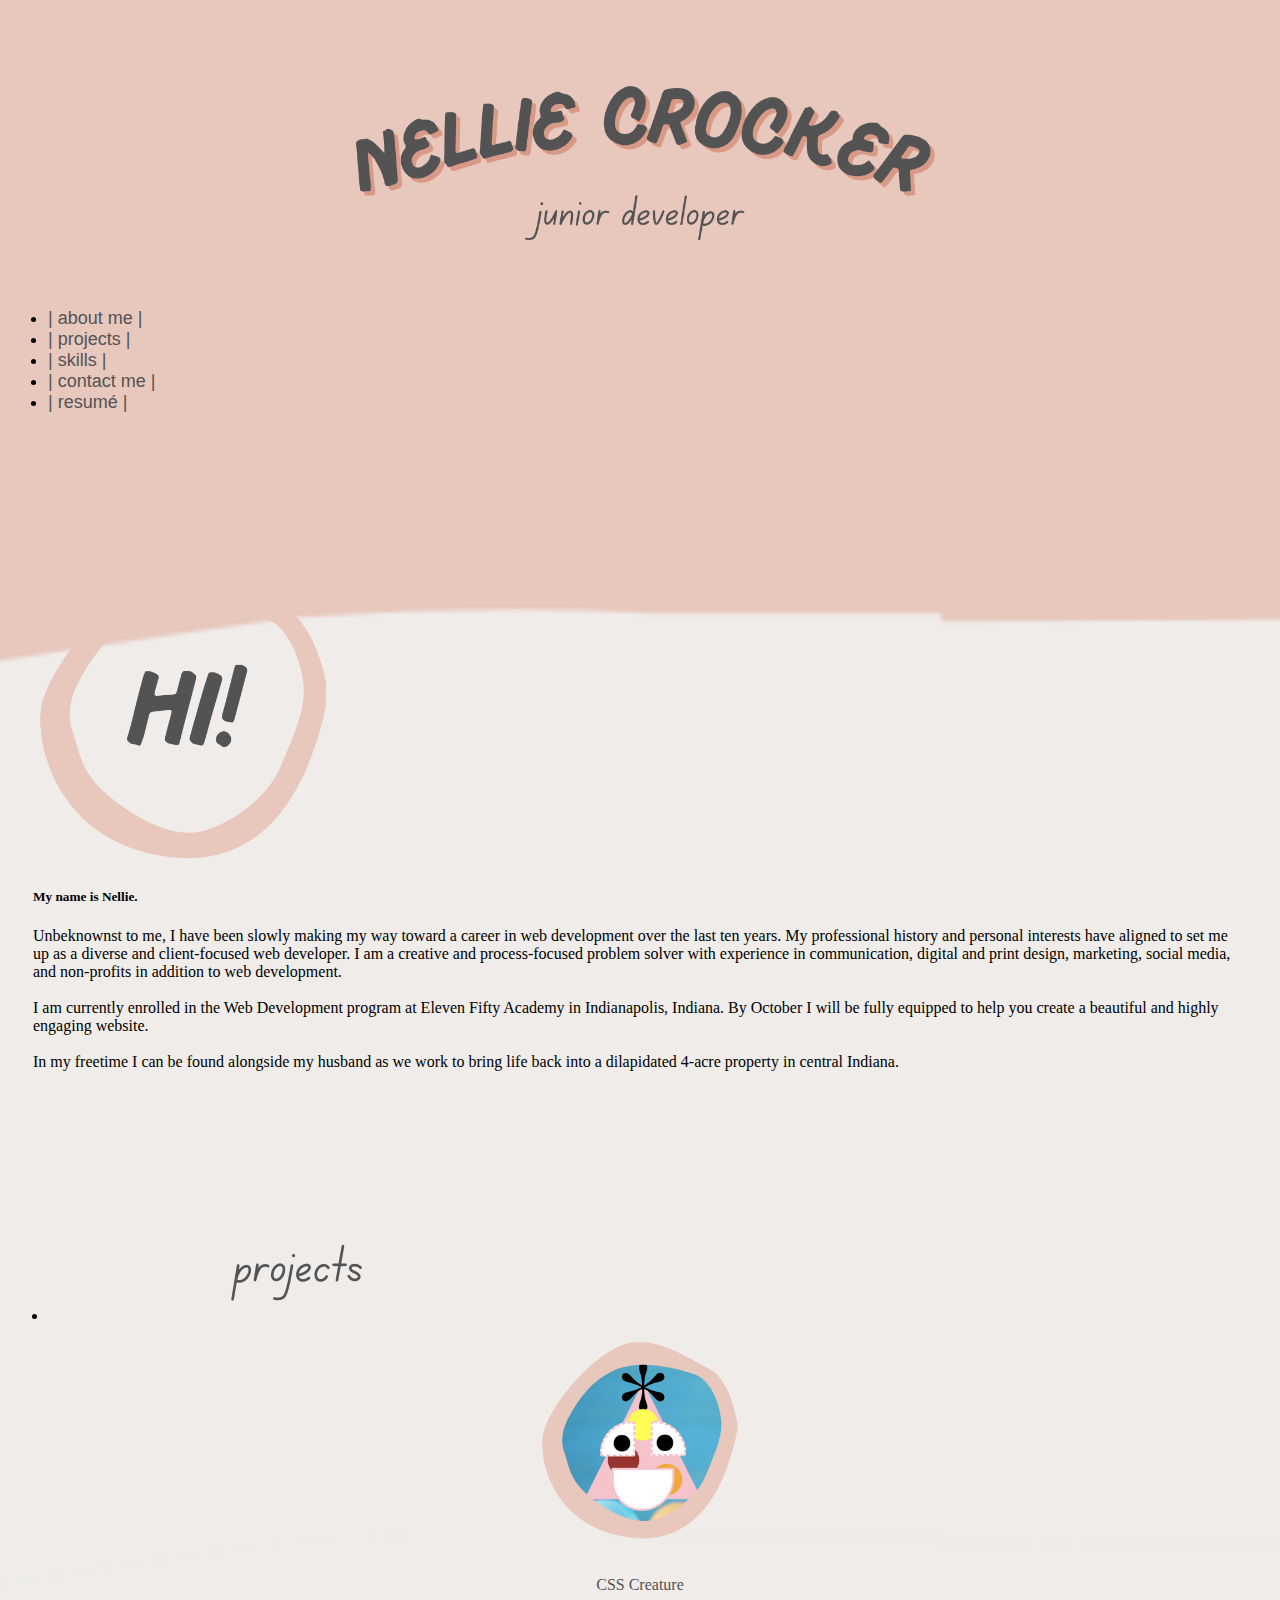
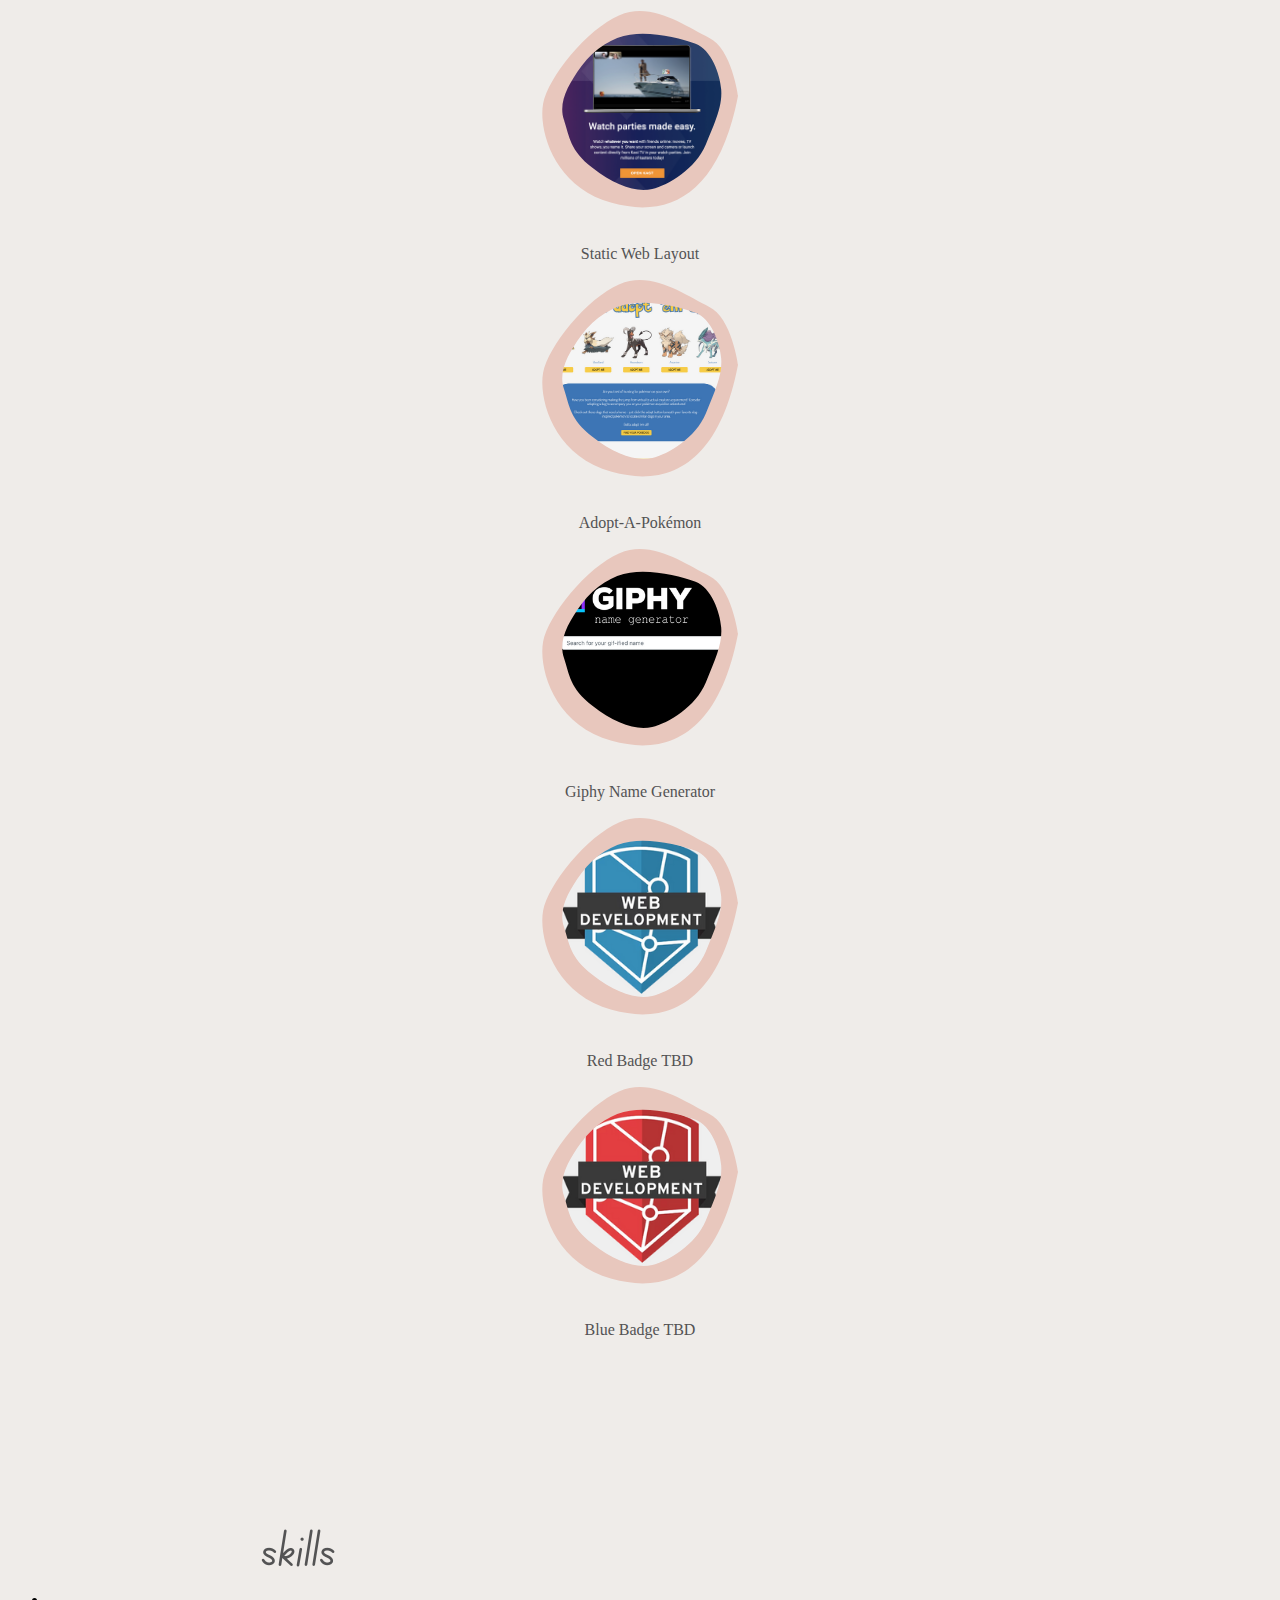
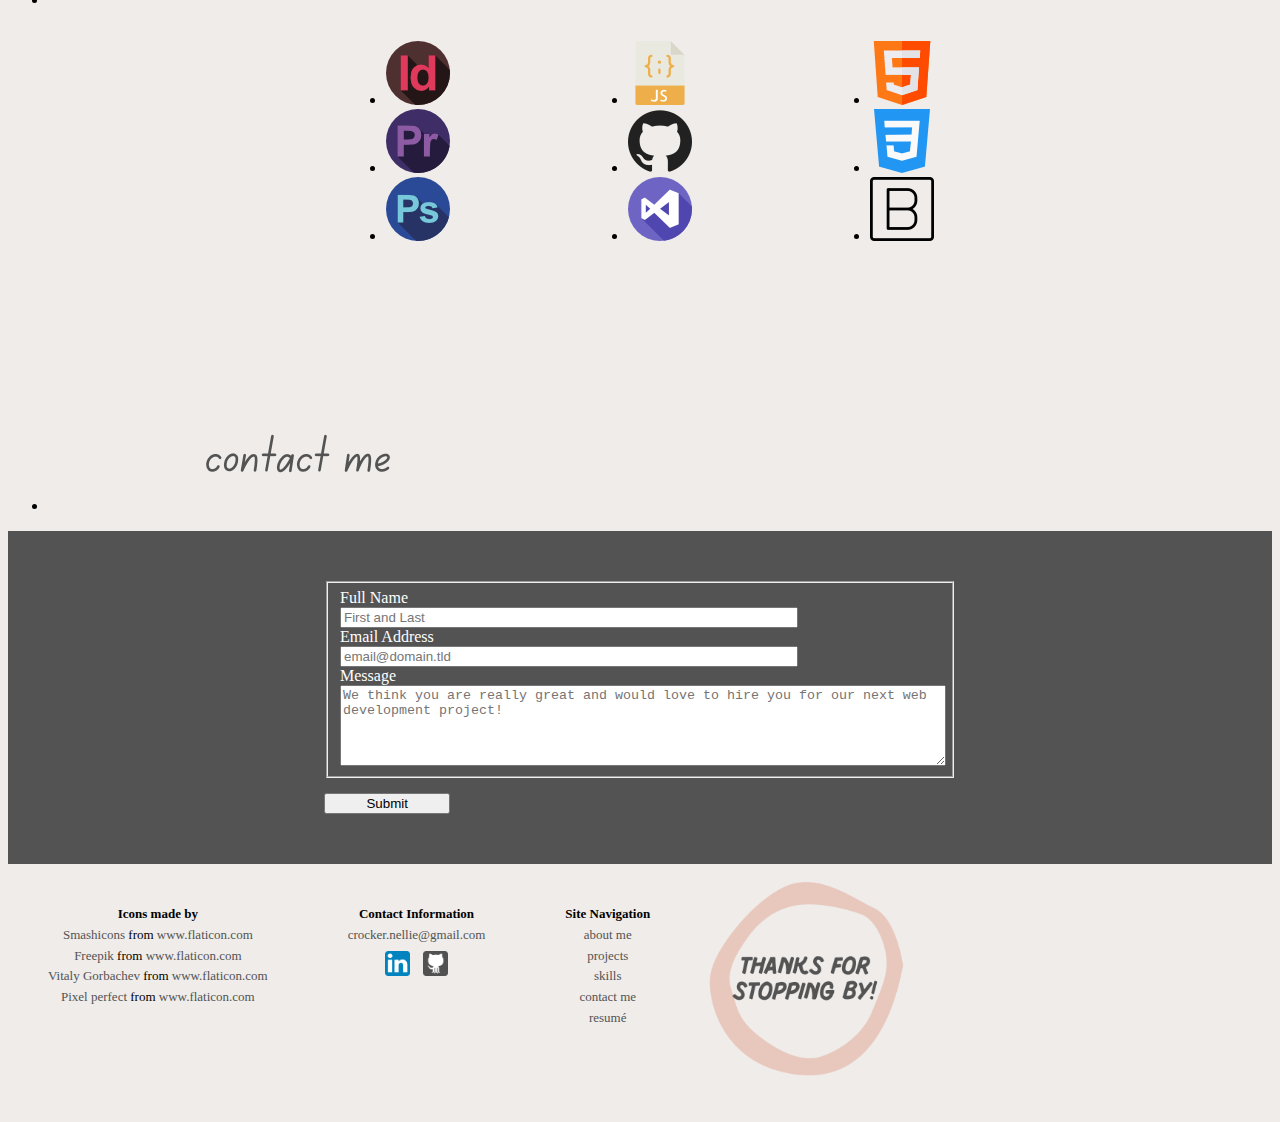
==== commit c9de9d4d: "added image to footer" ====
--- a/index.html
+++ b/index.html
@@ -243,6 +243,7 @@
             </span>
 
         </div>
+        
         <div class="container">
             <span class="text-muted">
 
@@ -275,6 +276,10 @@
             </span>
 
         </div>
+        <div class="container">
+            <img id="footer-image" src="./assets/footer-image.png" alt="">
+
+        </div>
 
     </footer>
 
--- a/style.css
+++ b/style.css
@@ -188,4 +188,13 @@
 .footer-item {
     list-style-type: none;
     padding: 0px;
+}
+
+#footer-image {
+    display: flex;
+    max-width: 200px;
+    height: auto;
+    padding: 15px;
+    margin-left: auto;
+    margin-right: auto;
 }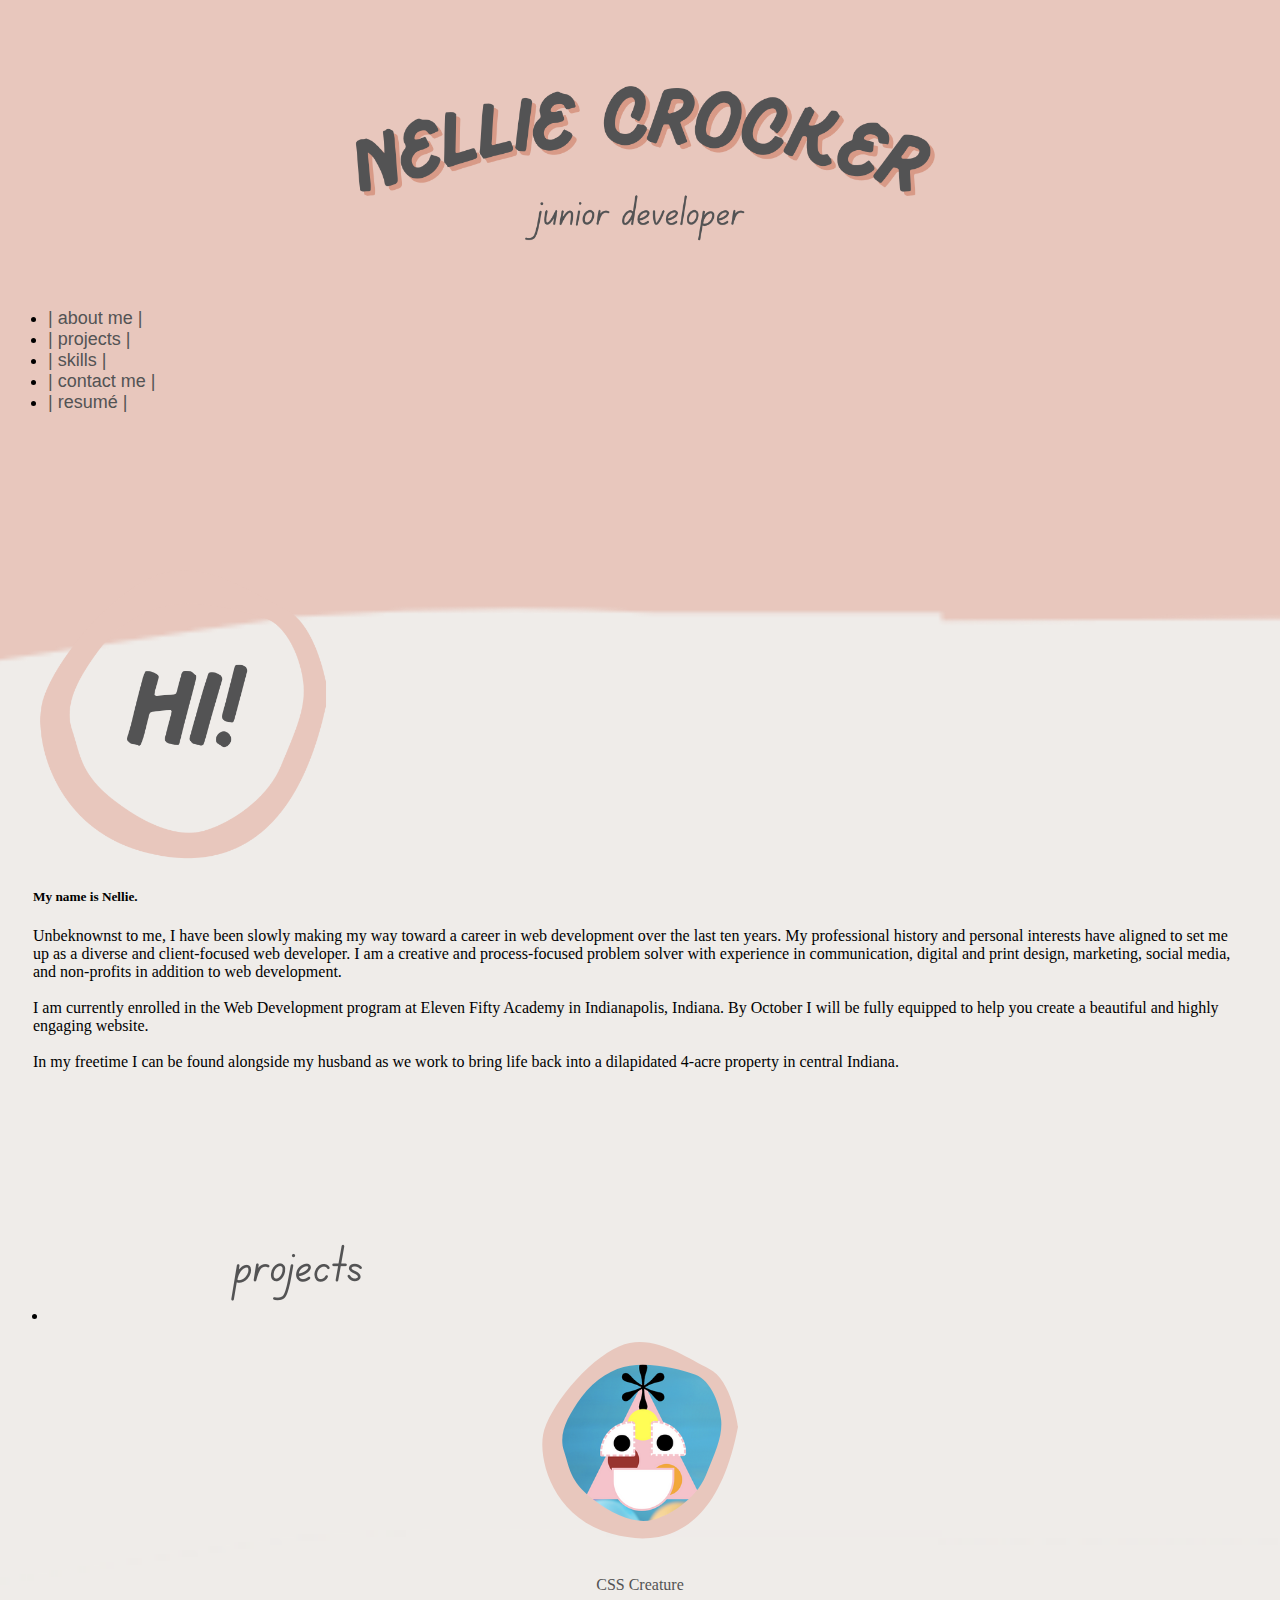
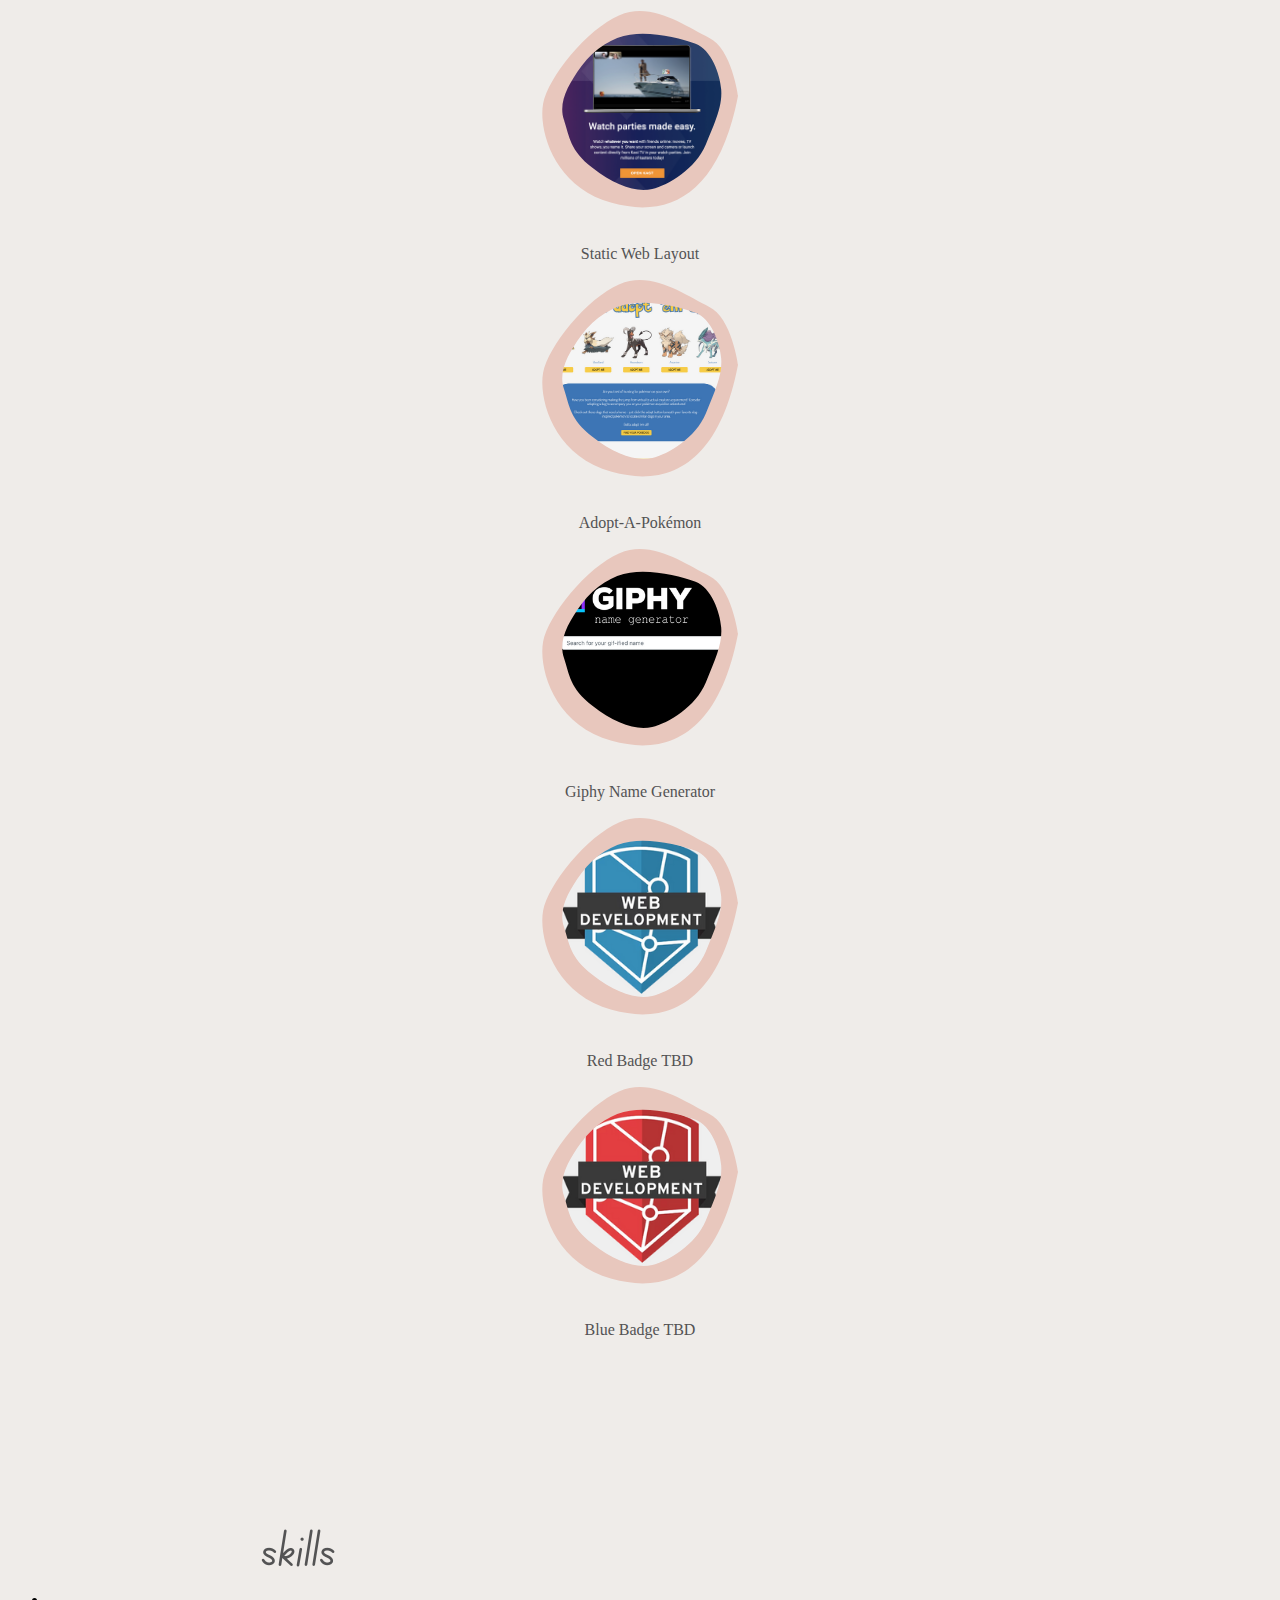
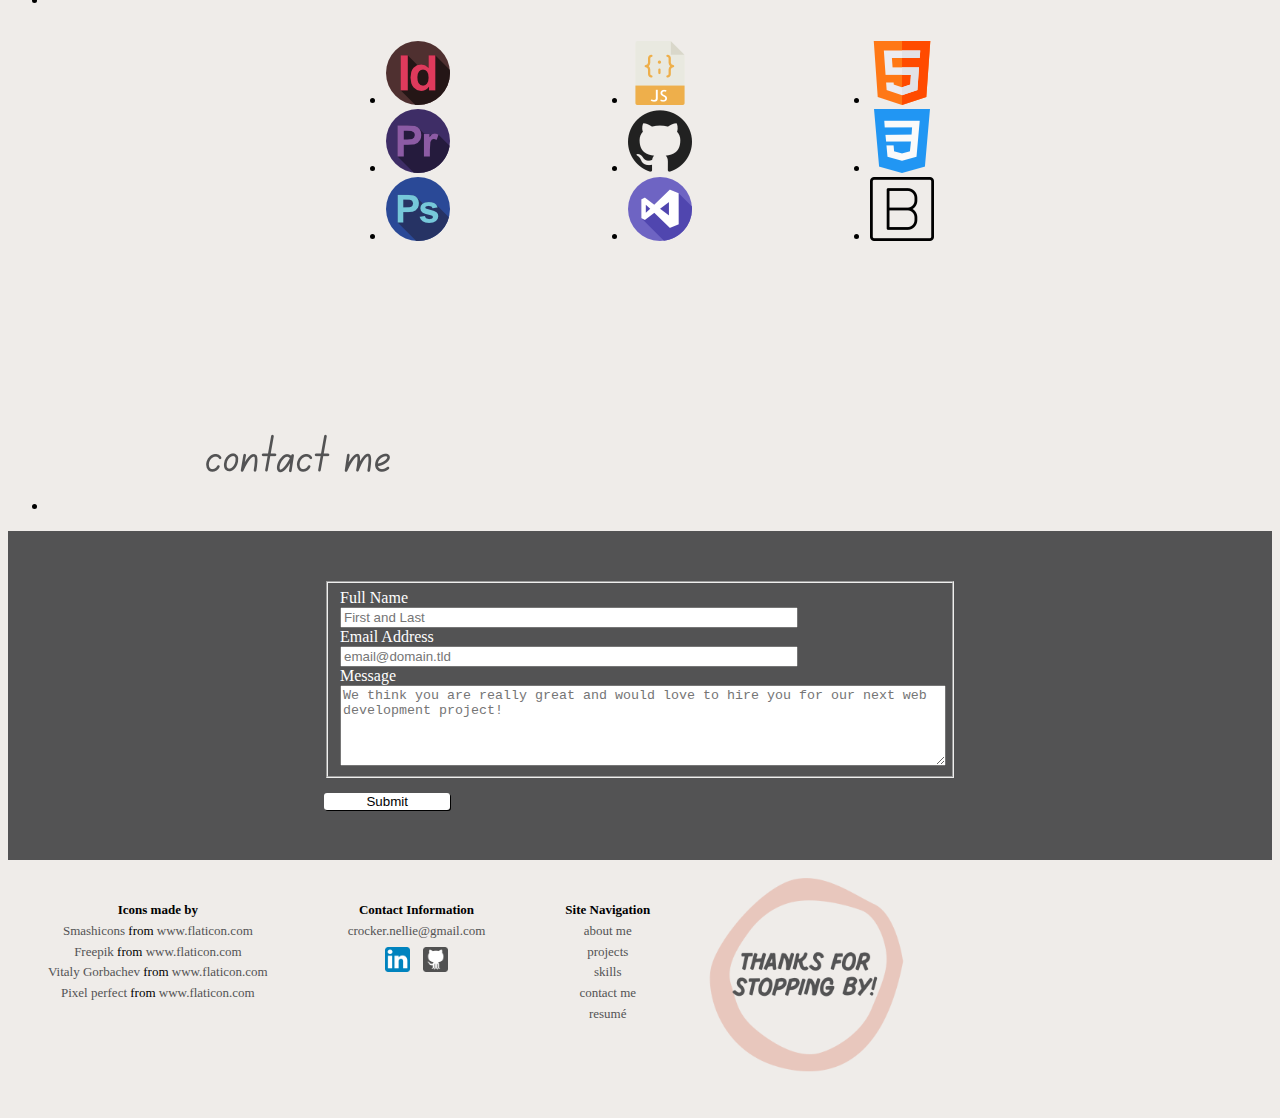
==== commit ea6b2708: "fixed button centering and added favicon" ====
--- a/index.html
+++ b/index.html
@@ -6,6 +6,9 @@
     <meta http-equiv="X-UA-Compatible" content="IE=edge">
     <meta name="viewport" content="width=device-width, initial-scale=1.0">
     <title>Nellie Crocker - Portfolio</title>
+
+    <!-- Favicon -->
+    <link rel="shortcut icon" href="./assets/hi-circle.png" type="image/x-icon">
     <!-- Main stylesheet -->
     <link rel="stylesheet" href="style.css">
     <!-- Bootstrap CSS-->
@@ -218,7 +221,8 @@
                                     <input type="hidden" name="_subject" id="email-subject"
                                         value="Contact Form Submission">
                                 </fieldset>
-                                <input type="submit" value="Submit" id="form-button">
+                                <button id="form-button" class="text-center" type="submit">Submit
+                                </button>
                             </form>
 
                         </div>
--- a/style.css
+++ b/style.css
@@ -157,7 +157,10 @@
 #form-button {
     width: 20%;
     margin-top: 15px;
-    text-align: center;
+    background-color: white;
+    border: none;
+    border-radius: 3px;
+    box-shadow: 1px 1px;
     
 }
 
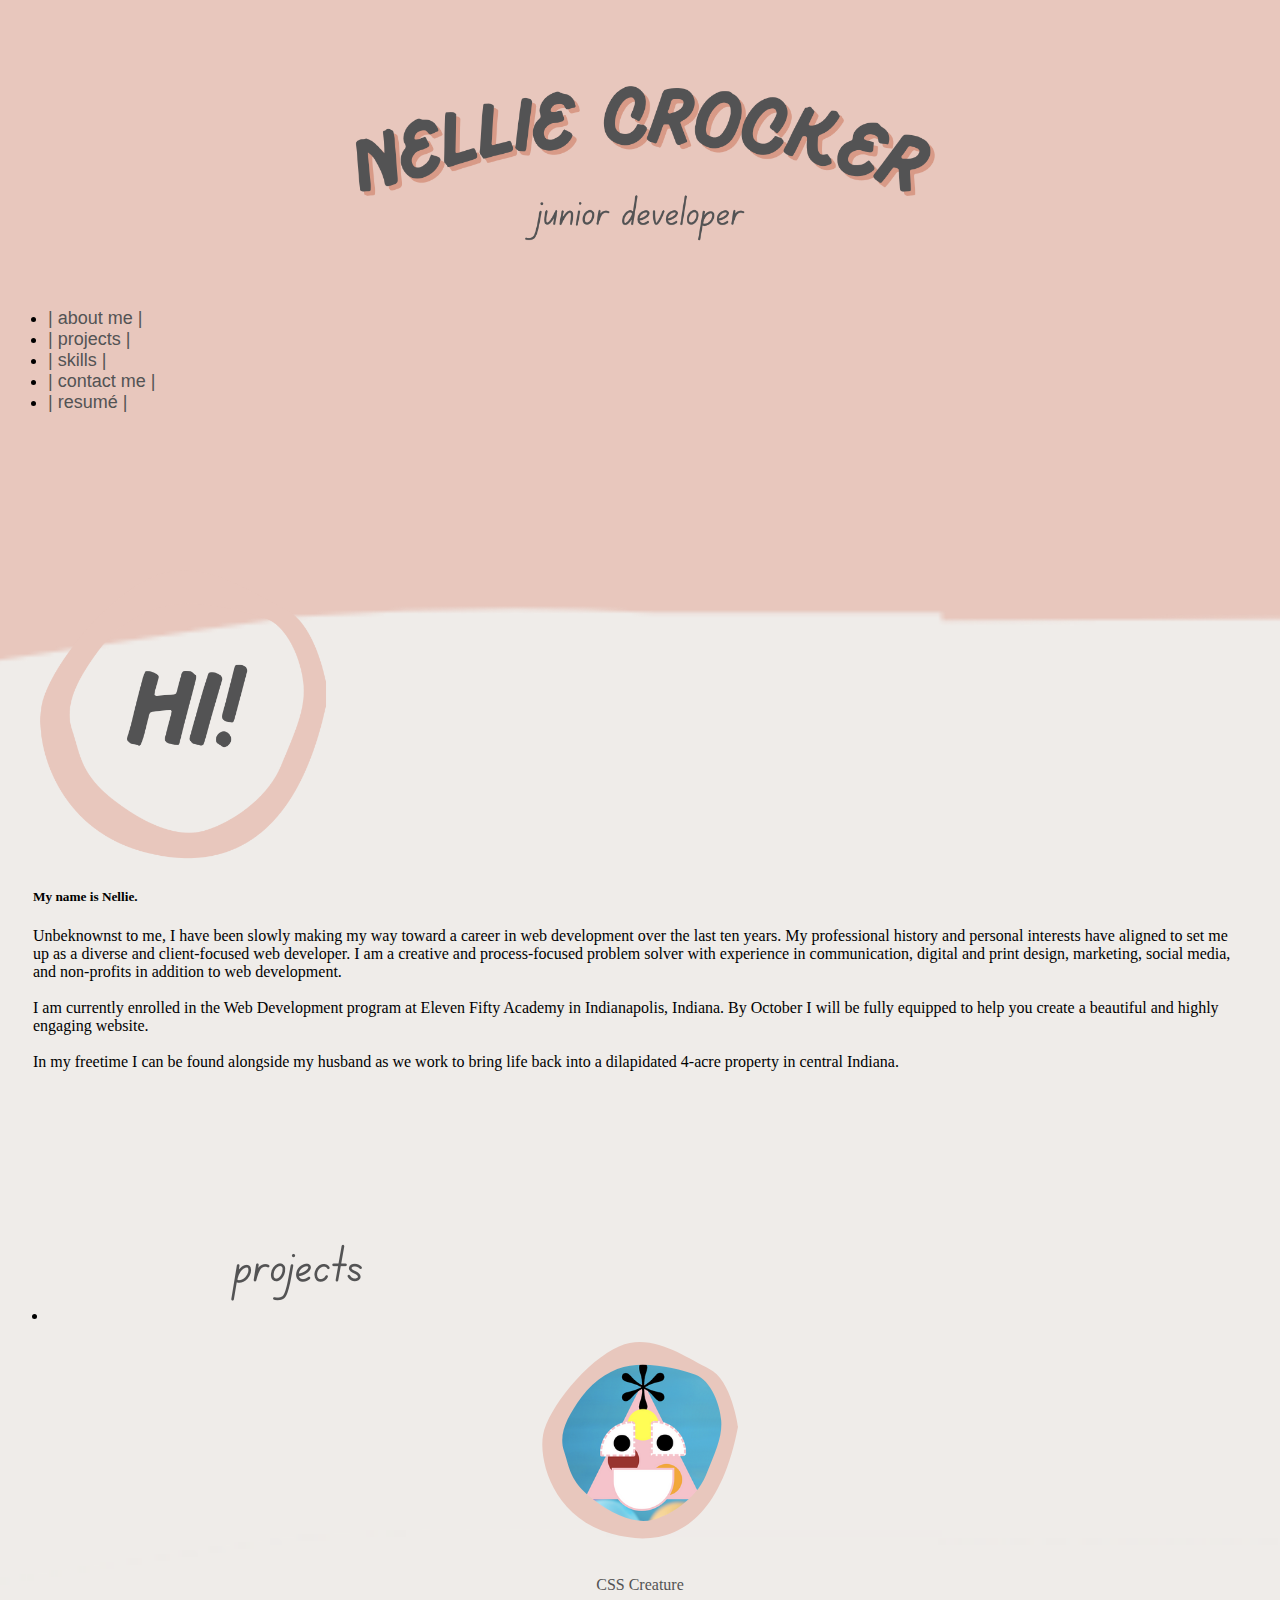
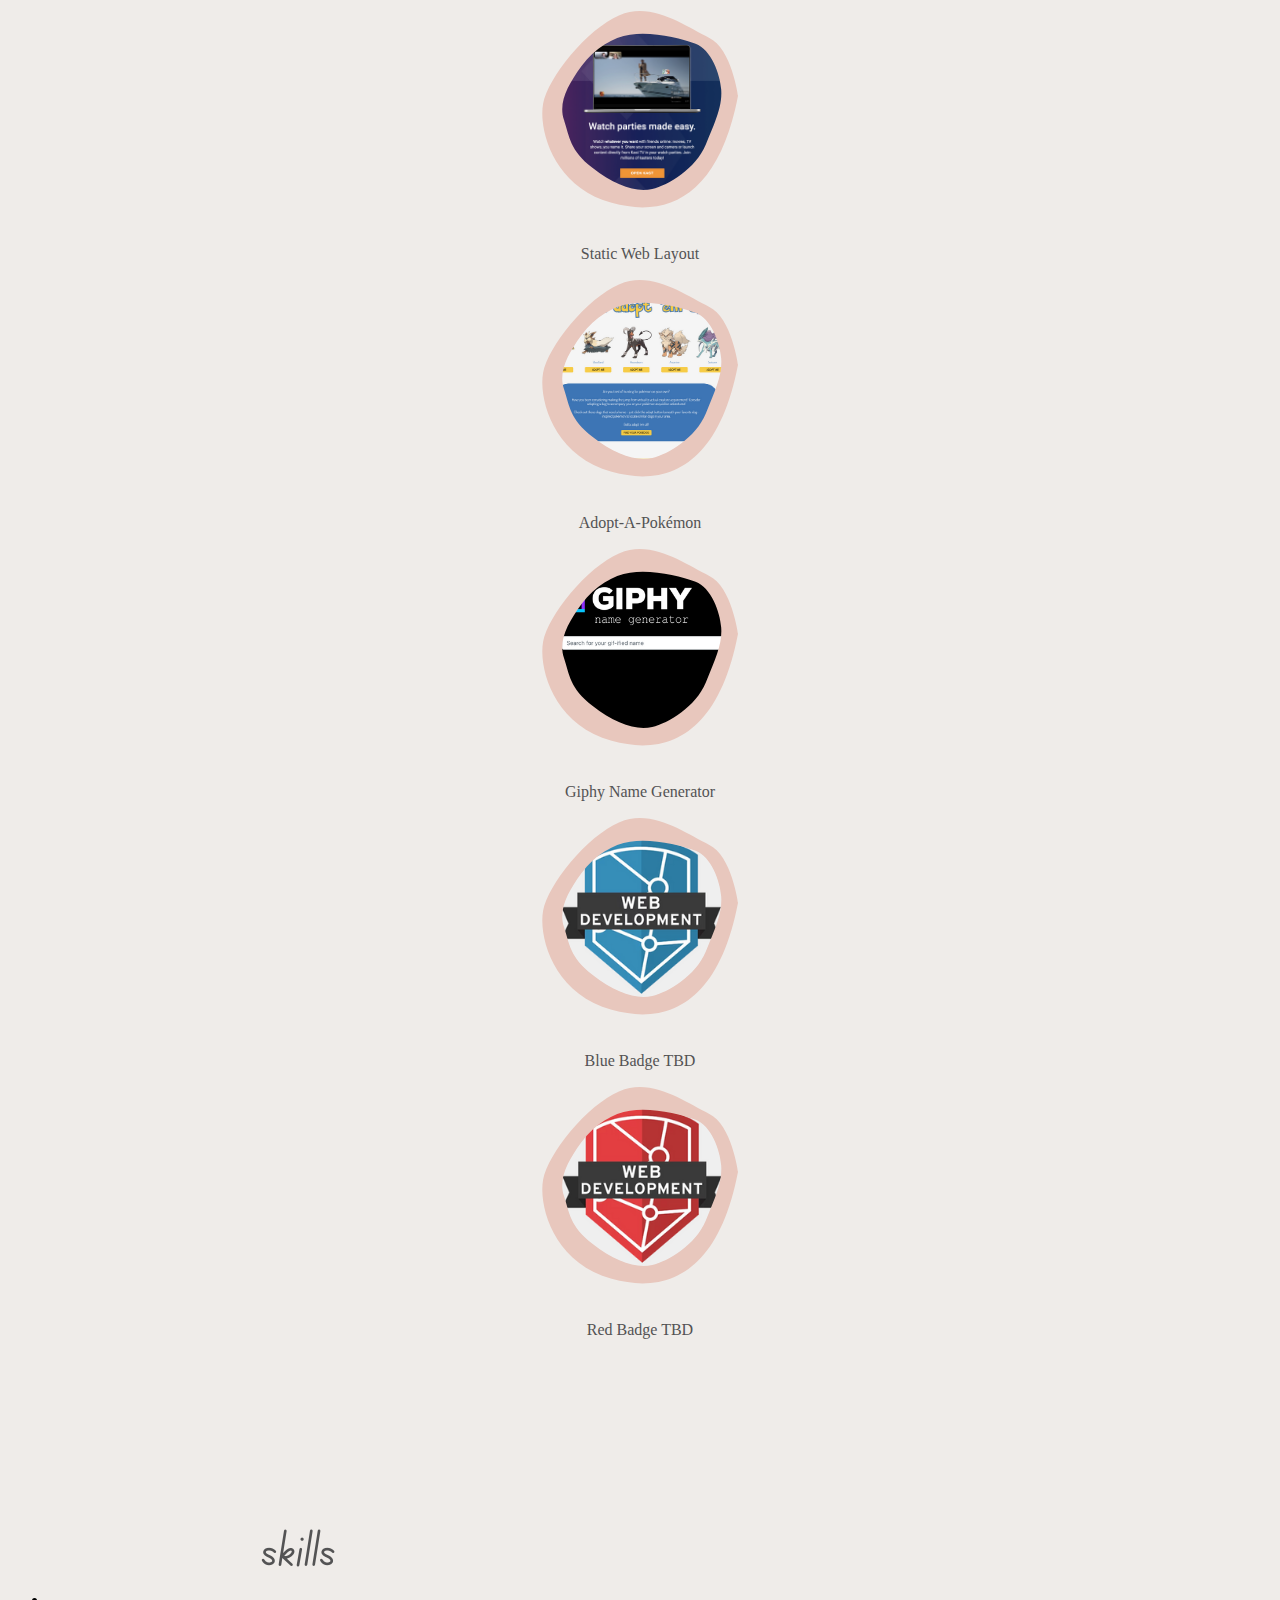
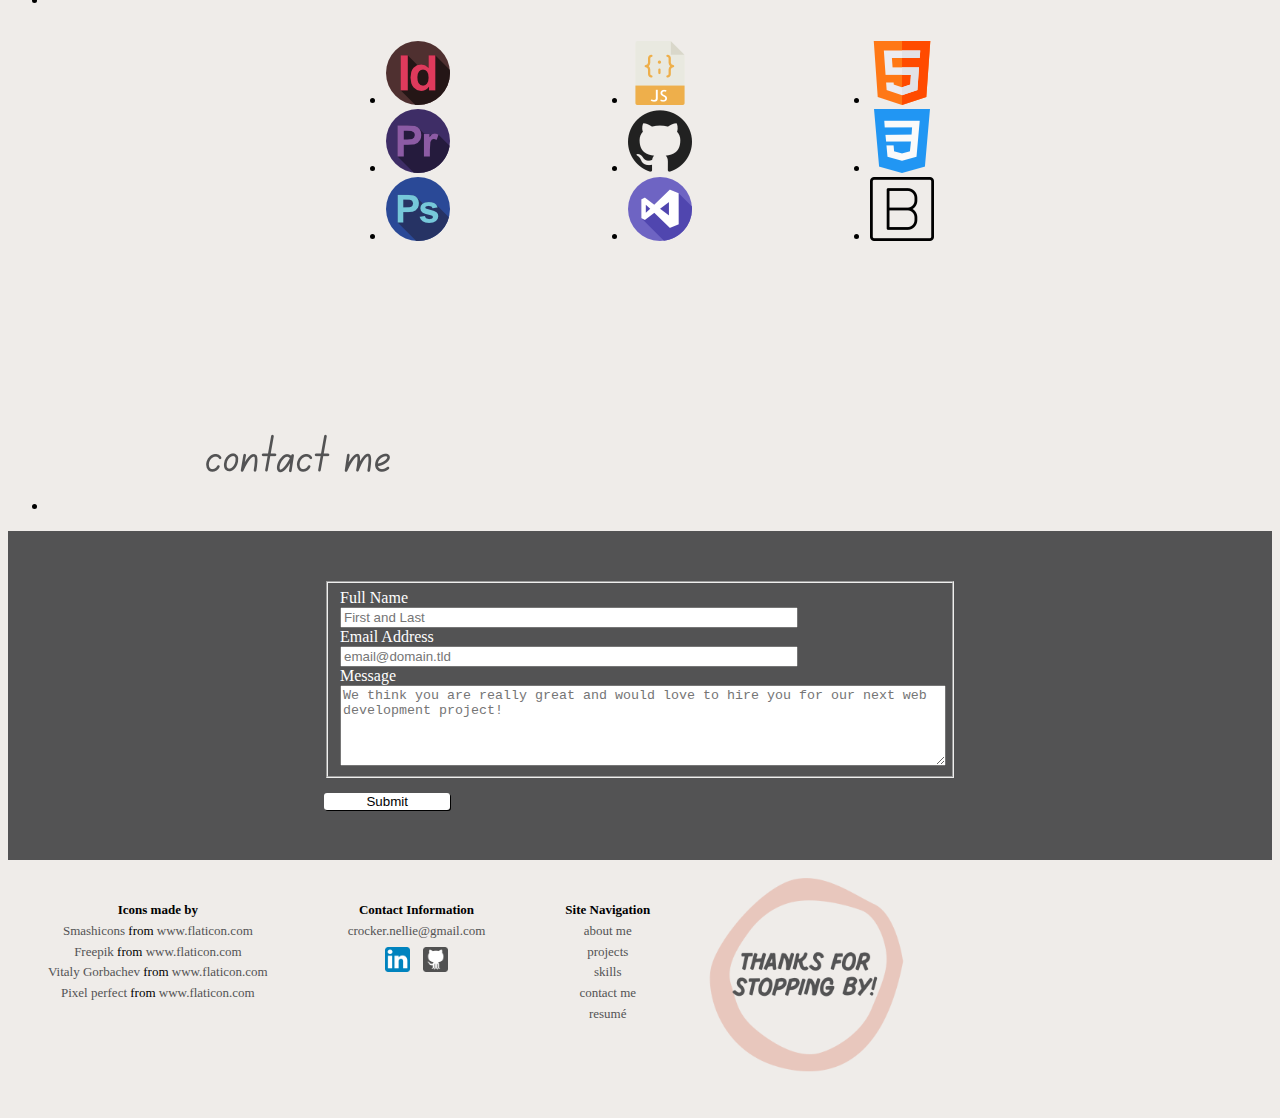
==== commit 56b86f24: "fixed blue/red badge text" ====
--- a/index.html
+++ b/index.html
@@ -129,7 +129,7 @@
                         <div class="overlay">
                             <div class="text1">This project is not yet completed.</div>
                           </div>
-                        <p>Red Badge TBD</p>
+                        <p>Blue Badge TBD</p>
                     </a>
                 </div>
                 <div class="col-sm">
@@ -138,7 +138,7 @@
                         <div class="overlay">
                             <div class="text1">This project is not yet completed.</div>
                           </div>
-                        <p>Blue Badge TBD</p>
+                        <p>Red Badge TBD</p>
                     </a>
                 </div>
                 
